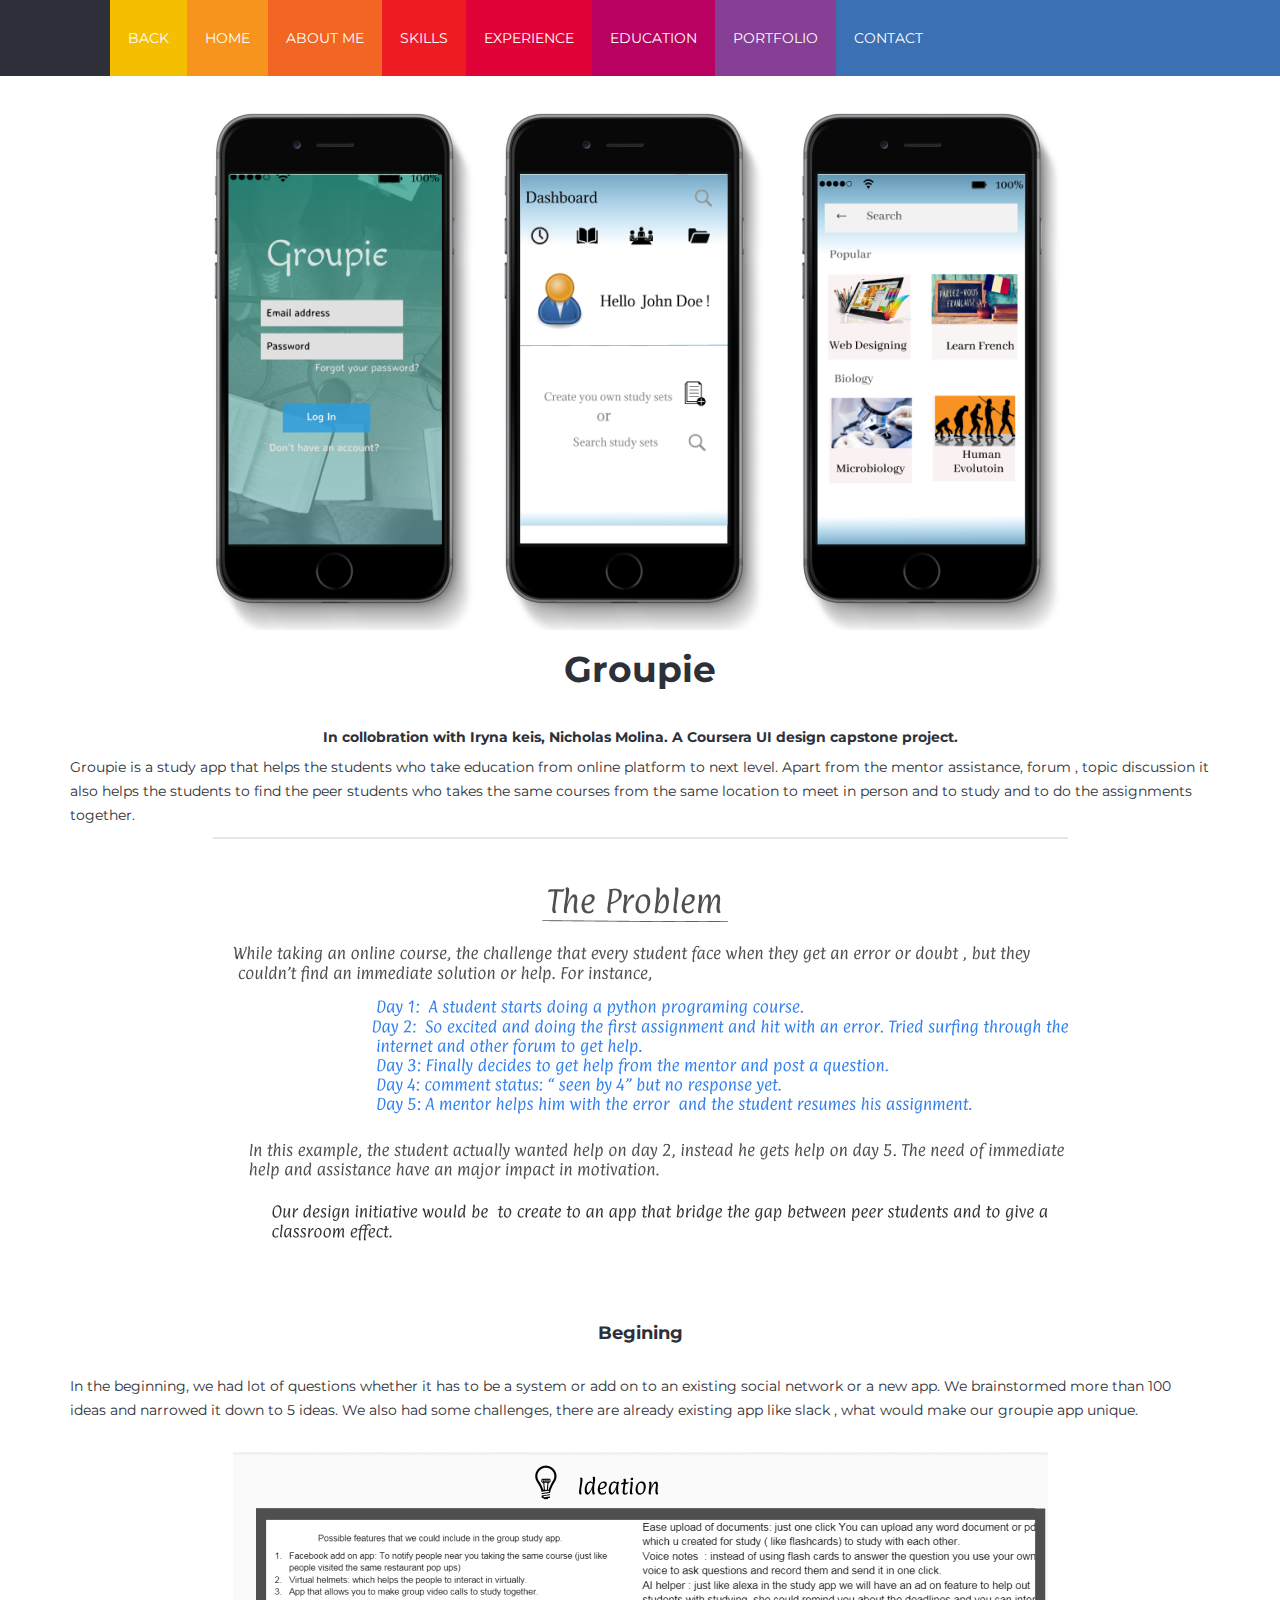
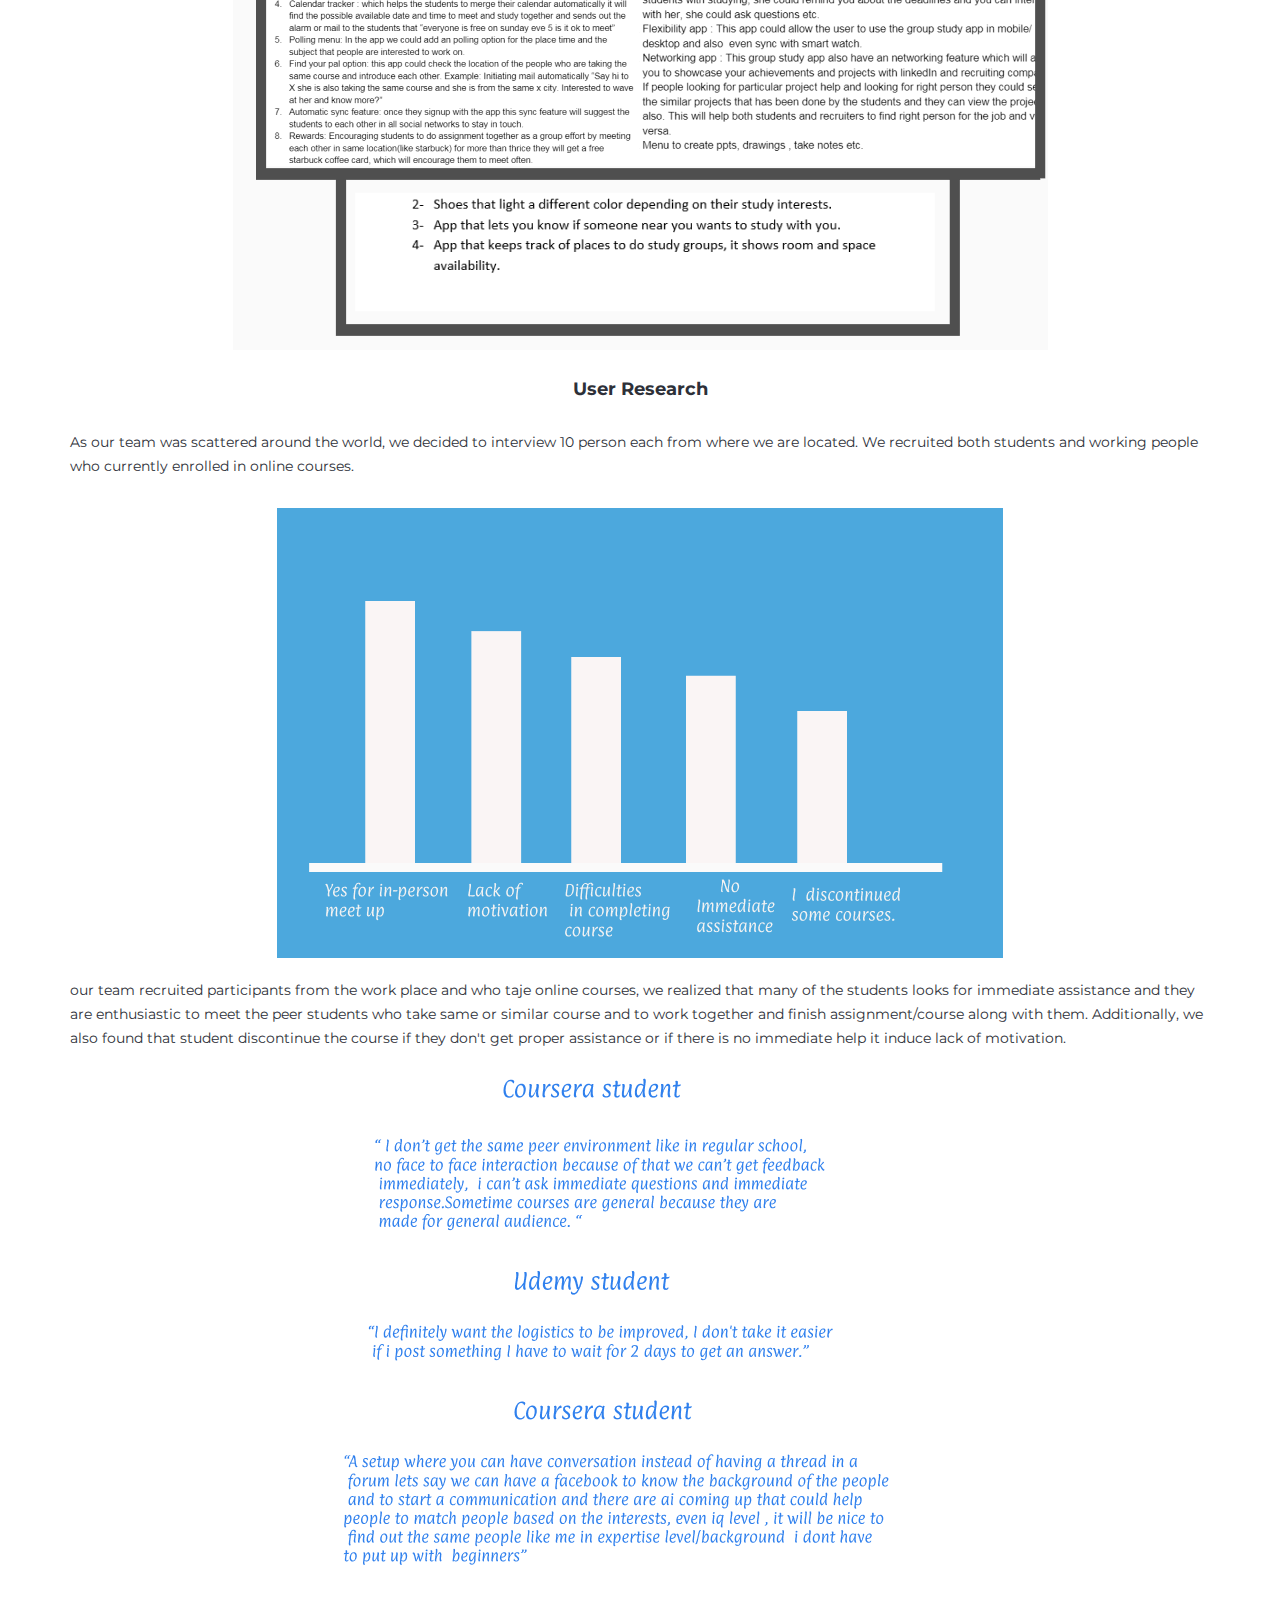
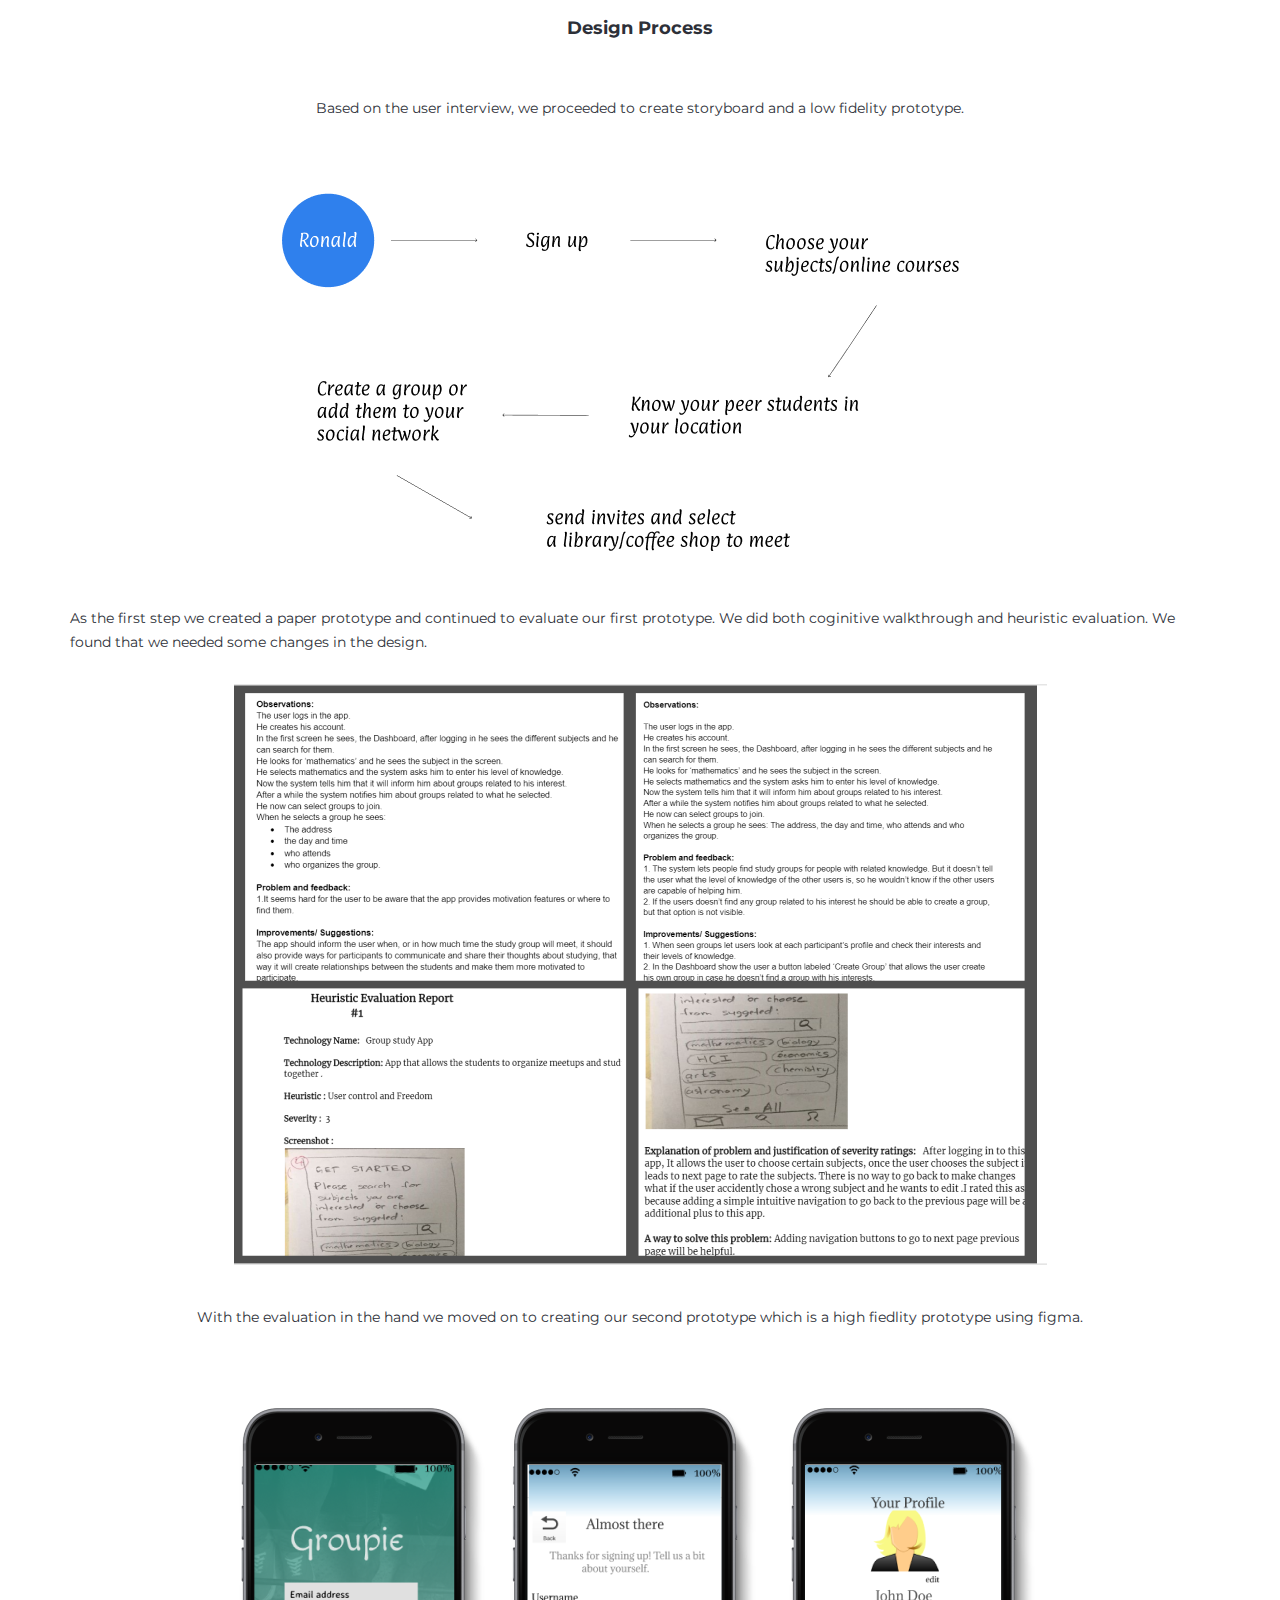
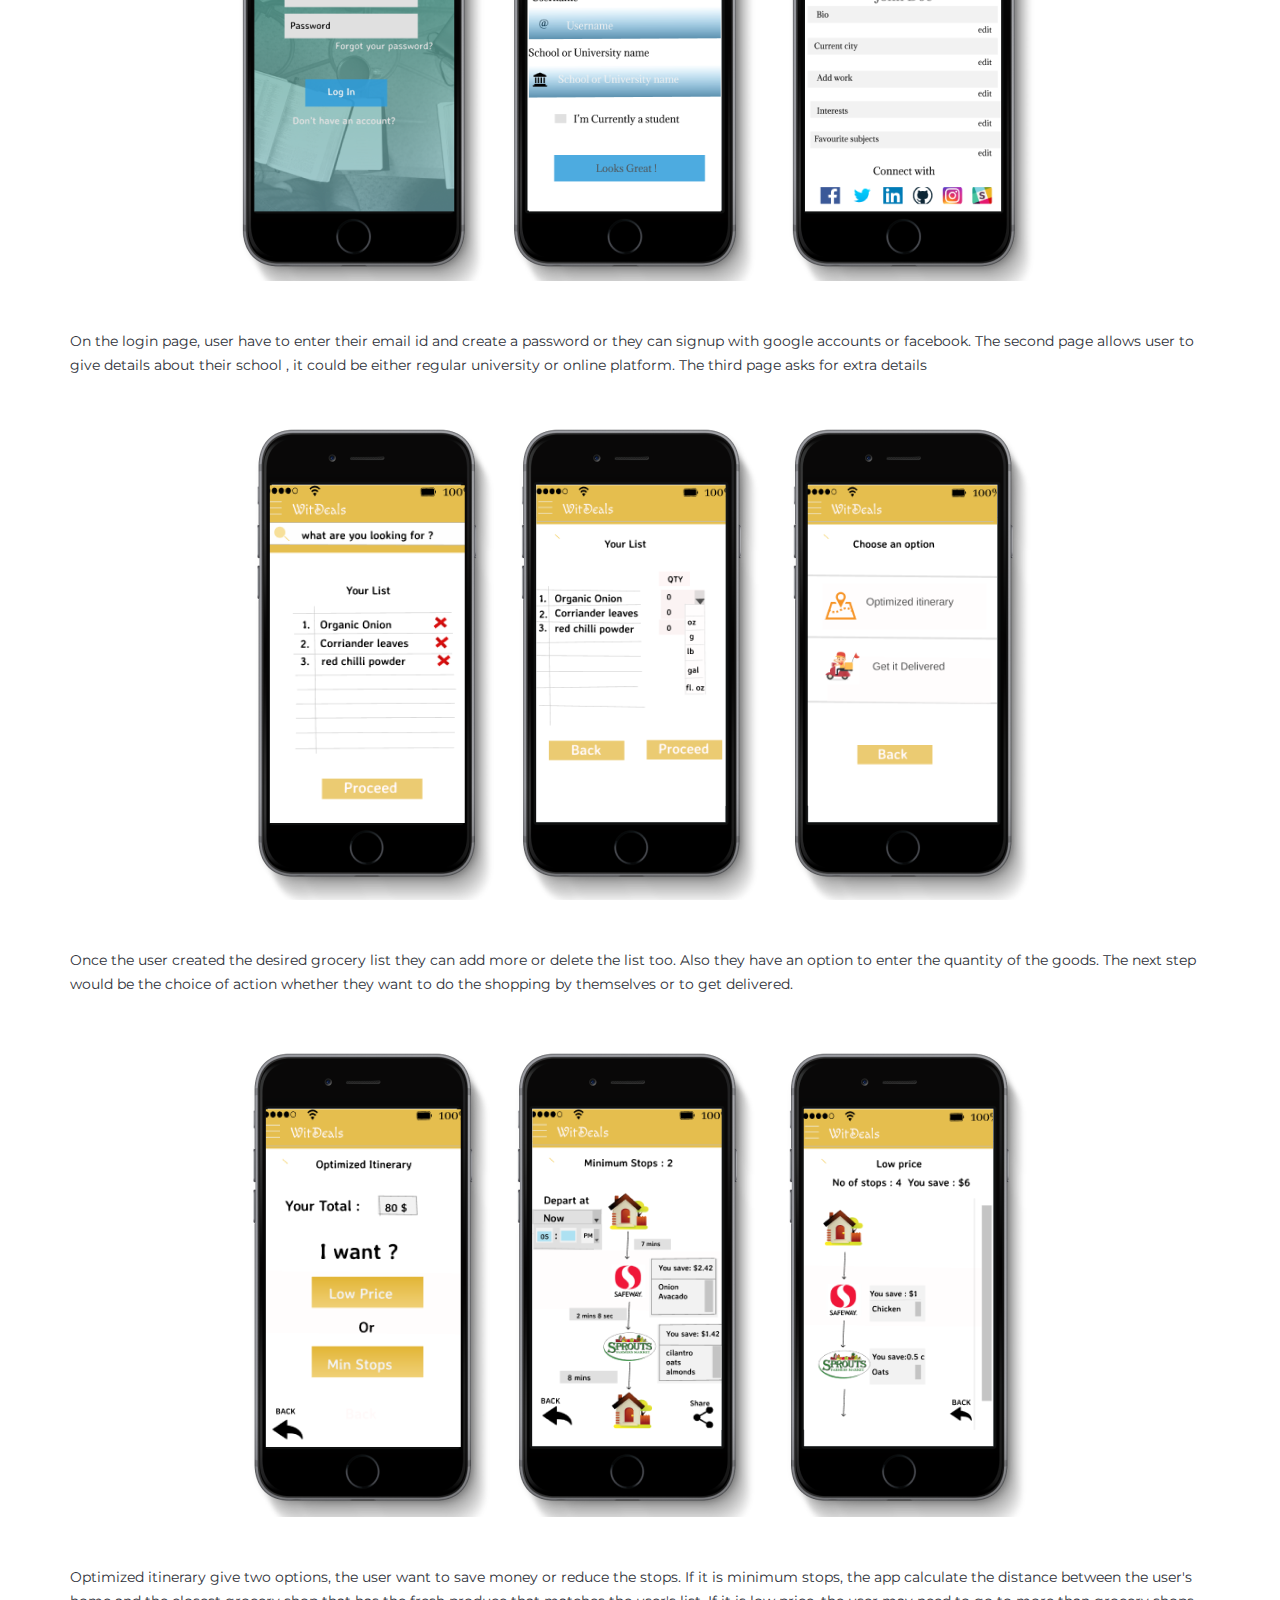
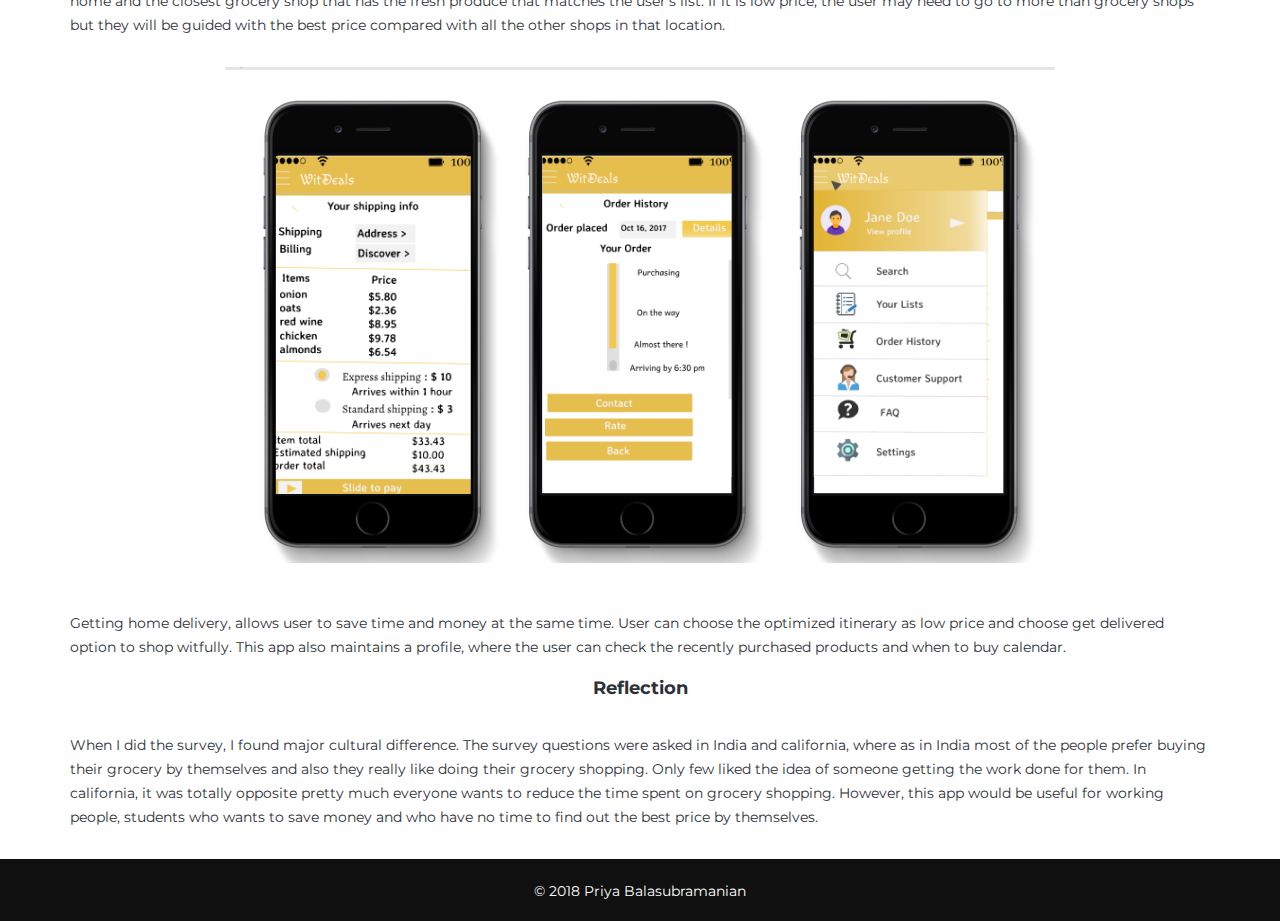
==== groupstudy.html @ 72e19ae2 "uploading files" ====
<!DOCTYPE html>
<html lang="en">
    <head>
        <meta charset="utf-8">
        <meta http-equiv="X-UA-Compatible" content="IE=edge">
        <meta name="viewport" content="width=device-width, initial-scale=1">
        <meta name="author" content="Theme Region">
       	<meta name="description" content="">

        <title>Group Study</title>

		<!-- CSS -->
        <link rel="stylesheet" href="css/bootstrap.min.css">
        <link rel="stylesheet" href="css/font-awesome.min.css">
        <link rel="stylesheet" href="css/magnific-popup.css">
        <link rel="stylesheet" href="css/main.css">
        <link rel="stylesheet" href="css/responsive.css">

        <!-- Fonts -->
       <link href="https://fonts.googleapis.com/css?family=Montserrat:400,700|Sacramento" rel="stylesheet">


        <!-- HTML5 shim and Respond.js for IE8 support of HTML5 elements and media queries -->
        <!-- WARNING: Respond.js doesn't work if you view the page via file:// -->
        <!--[if lt IE 9]>
          <script src="https://oss.maxcdn.com/html5shiv/3.7.2/html5shiv.min.js"></script>
          <script src="https://oss.maxcdn.com/respond/1.4.2/respond.min.js"></script>
        <![endif]-->

    </head>
    <body>
        <div class="main-wrapper home-two">
            <div class="container">
                <div id="navigation" class="menu-two">
                     <div class="navbar">
                        <div class="navbar-header">
                            <button type="button" class="navbar-toggle collapsed" data-toggle="collapse" data-target=".navbar-collapse">
                                <span class="sr-only">Toggle navigation</span>
                                <span class="icon-bar"></span>
                                <span class="icon-bar"></span>
                                <span class="icon-bar"></span>
                            </button>
                             <div class="navbar-brand logo">
                                <!--<a href="index.html"><img class="img-responsive" src="images/logo.png" alt="Image" ></a>-->
                            </div>
                        </div>
                        <div class="collapse navbar-collapse">
                            <nav id="mainmenu">
                                <ul class="nav navbar-nav">
                                    <li ><a href="index-two.html#portfolio">Back</a></li>
                                    <li ><a href="index-two.html#home-banner">Home</a></li>
                                    <li><a href="index-two.html#about">About Me</a></li>
                                     <li><a href="index-two.html#skill">Skills</a></li>
                                     <li><a href="index-two.html#exprience">Experience</a></li>
                                     <li><a href="index-two.html#education">Education</a></li>
                                     <li><a href="index-two.html#portfolio">Portfolio</a></li>
                                     <li><a href="index-two.html#contact">Contact</a></li>

                                </ul>
                            </nav>
                        </div>
                    </div><!-- navbar -->
                </div><!-- navigation -->
            </div><!-- container -->

            <!-- Header - set the background image for the header in the line below -->
     <header class="py-5 bg-image-full">
      <div style="display: flex; justify-content: center;">
       <img class="img-fluid d-block mx-auto" src="images/portfolio/g1.png" alt="" >
     </div>
     </header>

     <!-- Content section -->
     <section class="py-5">
       <div class="container">
      <div style="display: flex; justify-content: center;">
         <h1>Groupie</h1>
       </div>
        <br>
        <div style="display: flex; justify-content: center;">
        <h5>In collobration with Iryna keis, Nicholas Molina. A Coursera UI design capstone project.</h5></div>
         <p class="about-info">
         Groupie is a study app that helps the students who take education from online platform to next level. Apart from the mentor assistance, forum , topic discussion it also helps the students to find the peer students who takes the same courses from the same location to meet in person and to study and to do the assignments together.
       </p>
      <div style="display: flex; justify-content: center;">
         <img class="img-fluid d-block mx-auto" src="images/portfolio/gp.png" alt="" >
       </div>
       </div>
     </section>
     <section class="py-5">
       <div class="container">
      <div style="display: flex; justify-content: center;">
         <h4>Begining</h4>
       </div><br>
       <p class="about-info">In the beginning, we had lot of questions whether it has to be a system or add on to an existing social network or a new app. We brainstormed more than 100 ideas and narrowed it down to 5 ideas.
         We also had some challenges, there are already existing app like slack , what would make our groupie app unique.</p>

      <br> <div style="display: flex; justify-content: center;">
          <img class="img-fluid d-block mx-auto" src="images/portfolio/gi.png" alt="" >
        </div>
        <br>


       </div>
     </section>
     <section class="py-5">
       <div class="container">
      <div style="display: flex; justify-content: center;">
         <h4>User Research</h4>
       </div>
       <br>
       <p class="about-info"> As our team was scattered around the world, we decided to interview 10 person each from where we are located. We recruited both students and working people who currently
     enrolled in online courses.</p><br>
       <div style="display: flex; justify-content: center;">
          <img class="img-fluid d-block mx-auto" src="images/portfolio/gs.png" alt="" >
        </div>
<br>
         <p class="about-info">our team recruited participants from the work place and who taje online courses, we realized that many of the students looks for immediate assistance and they are enthusiastic to meet the peer students who take same or similar course and to work together and finish assignment/course along with them. Additionally, we also found that student discontinue the course if they don't get proper assistance or if there is no immediate help it induce lack of motivation. </p>
         <div style="display: flex; justify-content: center;">
            <img class="img-fluid d-block mx-auto" src="images/portfolio/gq.png" alt="" >
          </div>
       </div>
     </section>

     <section class="py-5">
       <div class="container">
      <div style="display: flex; justify-content: center;">
         <h4>Design Process</h4>
</div>
<div style="display: flex; justify-content: center;">
       <p class="about-info"><br><br>Based on the user interview, we proceeded to create storyboard and a  low fidelity prototype.</p>
</div>

         <div style="display: flex; justify-content: center;">

            <img class="img-fluid d-block mx-auto" src="images/portfolio/gsb.png" alt="" >
          </div>

    <div style="display: flex; justify-content: center;">
  <p class="about-info">As the first step we created a paper prototype and continued to evaluate our first prototype. We did both coginitive walkthrough
  and heuristic evaluation. We found that we needed some changes in the design.</p>
  </div>
  <br>
  <div style="display: flex; justify-content: center;">

     <img class="img-fluid d-block mx-auto" src="images/portfolio/gpp.png" alt="" >
   </div>

<br><br>
       <div style="display: flex; justify-content: center;">
     <p class="about-info">With the evaluation in the hand we moved on to creating our second prototype which is a high fiedlity prototype using figma.</p>
   </div><br><br>
  <div style="display: flex; justify-content: center;">

     <img class="img-fluid d-block mx-auto" src="images/portfolio/g2.png" alt="" >
   </div>
   <div style="display: flex; justify-content: center;">
 <p class="about-info"><br><br>On the login page, user have to enter their email id and create a password or they can signup with google accounts or facebook. The second page allows user to give details about their school , it could be either regular university or online platform.
   The third page asks for extra details 
 </p>
 </div>
 <br>
 <div style="display: flex; justify-content: center;">

    <img class="img-fluid d-block mx-auto" src="images/portfolio/w2.png" alt="" >
  </div>
  <div style="display: flex; justify-content: center;">
<p class="about-info"><br><br>Once the user created the desired grocery list they can add more or delete the list too.  Also they have an option to enter the quantity of the goods. The next step would be the choice of action
whether they want to do the shopping by themselves or to get delivered. </p>
</div>

<br>
<div style="display: flex; justify-content: center;">

   <img class="img-fluid d-block mx-auto" src="images/portfolio/w3.png" alt="" >
 </div>
 <div style="display: flex; justify-content: center;">
<p class="about-info"><br><br>Optimized itinerary give two options, the user want to save money or reduce the stops. If it is minimum stops, the app calculate the distance between the user's home
and the closest grocery shop that has the fresh produce that matches the user's list. If it is low price, the user may need to go to more than grocery shops but they will be guided with the best price compared with all the other shops in that location.  </p>
</div>

<br>
<div style="display: flex; justify-content: center;">

   <img class="img-fluid d-block mx-auto" src="images/portfolio/w4.png" alt="" >
 </div>
 <div style="display: flex; justify-content: center;">
<p class="about-info"><br><br>Getting home delivery, allows user to save time and money at the same time. User can choose the optimized itinerary as low price and choose get delivered
  option to shop witfully. This app also maintains a profile, where the user can check the recently purchased products and when to buy calendar.

</p>
</div>
<div style="display: flex; justify-content: center;">
  <h4> Reflection</h4>
  </div>
       <p class="about-info"><br>When I did the survey, I found major cultural difference. The survey questions were asked in India and california, where as in India
       most of the people prefer buying their grocery by themselves and also they really like doing their grocery shopping. Only few liked the idea of someone getting the work done for them. In california,
     it was totally opposite pretty much everyone wants to reduce the time spent on grocery shopping. However, this app would be useful for working people, students who wants to save money and who have
   no time to find out the best price by themselves.</p> <br>




       </div>
     </section>


     <div id="footer">
         <div class="container text-center">
             <div class="footer">
                 <p> &copy; 2018 <a href="#">Priya Balasubramanian</a></p>
             </div>
         </div><!-- contaner -->
     </div><!-- footer -->




        </div><!-- main wrapper -->

        <!-- JS -->
        <script src="js/jquery.min.js"></script>
        <script src="js/bootstrap.min.js"></script>
        <script src="js/waypoints.min.js"></script>
        <script src="js/counterup.min.js"></script>
        <script src="js/inview.min.js"></script>
        <script src="js/easypiechart.js"></script>
        <script src="js/magnific-popup.min.js"></script>
        <script src="js/main.js"></script>
    </body>
</html>
---- css/main.css ----
/*
    Template Name: Geek
    Template URL: http://demo.themeregion.com/Geek
    Author: Theme Region
    Author URI : http://www.themeregion.com/
    Version: 1.0
    Description: HTML5 Responsive Personal Portfolio & Resume HTML Template.
    Tag: HTML5, CSS3, jQuery, Responsive Template.
*/


/* Table of Contents
==================================================
# Global
# Home Banner
# About Section
# Skill Section
# Exprience Section
# Education Section
# Portfolio Section
# Contact Section
# Blog Section
# Profile Section
# Footer Section
# Blog Details
# Extra Css

==================================================

*/

/* ==========================================================================
    Global
 ========================================================================== */

html,
body {
    font-family: 'Montserrat', sans-serif;
    font-weight:normal;
    overflow-x:hidden;
    -webkit-font-smoothing: antialiased;
    color: #2d3038;
}

h1, h2, h3, h4, h5, h6 {
    font-family: 'Montserrat', sans-serif;
    font-weight: 700;
    color: #2d3038;
}

ul {
    margin:0;
    padding:0;
    list-style:none;
}

a{
    color: #2d3038;
}

a:hover {
    color: #00aeef;
}

a, a:hover, a:active,
a:focus, button:focus, .btn:focus,
.form-control:focus {
    outline: none !important;
    text-decoration: none !important;
    box-shadow: none !important;
}

.section-padding {
    padding-top: 80px;
    padding-bottom: 100px;
}

.section-title {
    margin-bottom: 60px;
}

.section-title h1 {
    font-size: 56px;
}

.home-two .section-title h1 {
    font-size: 50px;
    margin-top: 0;
}

.bg-color {
    background-color: #f9f9f9;
    position: relative;
}

.bg-color:before {
    position: absolute;
    content: "";
    top: 0;
    left: -100%;
    width: 100%;
    height: 100%;
    background-color: #f9f9f9;
    display: block;
}

.section-content {
    max-width: 750px;
}

.btn.btn-primary {
    padding-left: 30px;
    padding-right: 30px;
    font-size: 16px;
    padding-top: 10px;
    padding-bottom: 10px;
    background-color: #3c70b4;
    border: 1px solid #3c70b4;
    position: relative;
    overflow: hidden;
    z-index: 1;
}

.btn.btn-primary:before {
    position: absolute;
    content: "";
    top: 0;
    left: -100%;
    width: 100%;
    height: 100%;
    background-color: #fff;
    z-index: -1;
}

.btn.btn-primary:hover:before {
    left: 0;
}

.btn.btn-primary:hover {
    color: #3c70b4;
}



/* ==========================================================================
    Home Banner
 ========================================================================== */

/* Navigation */

#navigation.menu-one .navbar {
    width: 30%;
    left: inherit;
    right: 0;
}

#navigation .navbar-nav>li {
    background-color: #2d3038;
}

#navigation.menu-one .navbar-nav>li {
    float: none;
    height: 9.1%;
    position: relative;
    margin-left: 10px;
}

#navigation.menu-one .navbar-nav {
    float: none;
}

#navigation.menu-one .navbar-nav> li:hover,
#navigation.menu-one .navbar-nav> li.current {
    margin-left: 0;
    padding-left: 10px;
}

#navigation .navbar-nav>li a {
    color: #fff;
    font-size: 14px;
    text-transform: uppercase;
    display: block;
    height: 100%;
    width: 100%;
    padding: 0;
}

#navigation.menu-one .navbar-nav>li span {
    position: absolute;
    top: 50%;
    left: 90px;
    margin-top: -8px;
}

#navigation .navbar-nav>li i {
    position: absolute;
    left: -50px;
    font-size: 30px;
    margin-top: -6px;
}

.nav>li>a:focus,
.nav>li>a:hover {
    background-color: transparent;
}

#navigation.menu-one .navbar:before {
    left: 15px;
    right: -100%;
}

#navigation.menu-one .navbar:after {
   display: none;

}

.home-one .logo {
    height: 65px;
    float: none;
    margin-left: 10px;
    padding: 4px 30px;
}

.home-one .navbar-nav {
    margin-top: 65px;
}

#navigation .navbar-nav>li:nth-child(1) {
    background-color: #f4bf00;
}

#navigation .navbar-nav>li:nth-child(2) {
    background-color: #f7941d;
}

#navigation .navbar-nav>li:nth-child(3) {
    background-color: #f26522;
}

#navigation .navbar-nav>li:nth-child(4) {
    background-color: #ed1c24;
}

#navigation .navbar-nav>li:nth-child(5) {
    background-color: #e10337;
}

#navigation .navbar-nav>li:nth-child(6) {
    background-color: #b90162;
}

#navigation .navbar-nav>li:nth-child(7) {
    background-color: #873e95;
}

#navigation .navbar-nav>li:nth-child(8) {
    background-color: #3c70b4;
}

#navigation .navbar-nav>li:nth-child(9) {
    background-color: #05ac80;
}

#navigation .navbar-nav>li:last-child {
    background-color: #87c05e;
}

#navigation .navbar-nav>li .social {
    position: absolute;
    top: 50%;
    margin-top: -19px;
    left: 35px;
}

#navigation .navbar-nav>li ul li {
    padding: 0;
}

#navigation .navbar-nav>li ul li i {
    font-size: 16px;
    margin-right: 0;
    position: inherit;
}

#navigation .navbar-nav>li ul li a {
    padding: 10px;
}

#navigation .navbar-nav>li ul li a:hover i {
    font-size: 16px;
    color: #000;
}

/* home-two */

#navigation .navbar {
    border: 0;
}

#navigation.menu-two .navbar-nav>li a {
    padding: 28px 18px;
    height: inherit;
    position: inherit !important;
}

#navigation.menu-two .navbar-nav>li.current a,
#navigation.menu-two .navbar-nav>li a:hover {
    padding-bottom: 40px;
}

#navigation.menu-two .navbar-nav>li:last-child a:hover,
#navigation.menu-two .navbar-nav>li:last-child.current a {

}

#navigation.menu-two .navbar-nav>li:last-child {
    background-color: #3c70b4;
}

#navigation .navbar:before,
#navigation .navbar:after {
    position: absolute;
    content: "";
    top: 0;
    width: 100%;
    height: 76px;
    background-color: #2d3038;
    z-index: -1;
}

#navigation .navbar:before {
    right:0;
    background-color: #2d3038;
    left: -100%;
}

#navigation .navbar:after {
    left: 50%;
    background-color: #3c70b4;
    right: 0;
    z-index: -1;
}

.logo {
    background-color: #2d3038;
    height: 76px;
    padding: 9px 25px 10px 15px;
}

.menu-two .navbar-fixed-top {
    max-width: 1170px;
    margin: 0 auto;
}


/*Dropdown CSS*/

ul.sub-menu {
  position: absolute;
  top: 100%;
  left: 0;
  list-style: none;
  padding:7px 0;
  margin: 0;
  min-width: 160px;
  display: none;
  z-index: 999;
  background-color: #f4bf00;
}

.nav.navbar-nav > li:hover > ul.sub-menu {
  display: block;
  -webkit-animation: fadeInUp 500ms;
  -moz-animation: fadeInUp 500ms;
  -ms-animation: fadeInUp 500ms;
  -o-animation: fadeInUp 500ms;
  animation: fadeInUp 500ms;
}

#navigation.menu-two .navbar-nav .sub-menu li a {
    padding: 5px 18px;
    color: #fff;
    font-size: 13px;
}

@-webkit-keyframes fadeInUp {
  0% {
    opacity: 0;
    -webkit-transform: translateY(30px);
    transform: translateY(30px);
  }

  100% {
    opacity: 1;
    -webkit-transform: translateY(0);
    transform: translateY(0);
  }
}

@-webkit-keyframes fadeInUp {
  0% {
    opacity: 0;
    -webkit-transform: translateY(30px);
    transform: translateY(30px);
  }

  100% {
    opacity: 1;
    -webkit-transform: translateY(0);
    transform: translateY(0);
  }
}

@keyframes fadeInUp {
  0% {
    opacity: 0;
    -webkit-transform: translateY(30px);
    transform: translateY(30px);
  }

  100% {
    opacity: 1;
    -webkit-transform: translateY(0);
    transform: translateY(0);
  }
}

.fadeInUp {
  -webkit-animation-name: fadeInUp;
  animation-name: fadeInUp;
}

/*End Drpdown Menu CSS*/

/* Navbar Toggle */

.navbar-toggle {
    border-color: #fff;
    background-color: transparent;
    padding: 12px 10px;
}

.navbar-toggle .icon-bar {
    background-color: #fff;
}

.home-banner-one {
    background-color: #e7e7e7;
}

.home-banner-one .banner-content {
    background-image: url(../images/bg/banner.jpg);
    background-color: #e7e7e7;
    position: relative;
    background-position: center;
    background-size: cover;
}

.home-two #home-banner {
    background-image: url(../images/bg/2.png);
    background-repeat: no-repeat;
    background-position: right;
    background-size: contain;
}

.banner-info h1 {
    font-size: 48px;
    font-family: 'rookies-showtimesregular';
}

.banner-info h2 {
    font-size: 128px;
    margin-top: 0;
    line-height: 92px;
    margin-left: -8px;
}

.banner-info h3 {
    font-size: 16px;
    text-transform: uppercase;
    letter-spacing: 26px;
}

/* Home Two  */

.home-two .banner-info h1 {
    font-size: 72px;
    margin-bottom: 0;
    font-family: 'Sacramento', cursive;
}

.banner-content, #home-banner {
    position: relative;
    width: 100%;
    height: 700px;
}

.banner-content .banner-info {
    position: absolute;
    top: 50%;
    width: 100%;
    height: 100%;
    margin-top: -100px
}

.home-two .home-social {
    position: absolute;
    top: 40px;
}

.menu-two .home-social li+li {
    margin-left: 15px;
}

.menu-two .home-social li a {
    color: #2d3038;
    font-size: 16px;
}

.menu-two .home-social li a:hover {
    color: #00aeef;
}


/* About Section */

.about-section .section-title {
    margin-bottom: 45px;
}

.about-section .section-title h4 {
    margin-top: 0;
    line-height: 0;
}

.about-info {
    font-size: 14px;
    line-height: 24px;
}

.about-info .signature h1 {
    font-weight: normal;
    margin-top: 20px;
    margin-bottom: 40px;
    font-family: 'Sacramento', cursive;
}

.about-section address {
    font-size: 16px;
    line-height: 30px;
    margin-bottom: 40px;
}

.about-section address span {
    font-weight: 700;
}

.achievement li {
    float: left;
}

.achievement li+li {
    margin-left: 30px;
}

.achievement-info .counter {
    font-size: 56px;
    font-weight: 700;
    color: #f7941d;
    line-height: 62px;
}

.achievement-info .counter1 {
    color: #873e95;
}

.achievement-info .counter2 {
    color: #3c70b4;
}

.achievement-info .counter3 {
    color: #87c05e;
}

.achievement-info h4 {
    font-size: 16px;
    font-weight: normal;
    margin-top: 0;
}

/* Skill Section */

.skill-section .rating-bar {
    width: 360px;
}

.progress-content {
    overflow: hidden;
}

.bar-left {
    float: left;
}

.bar-right {
    float: right;
}

.rating-bar label,
.rating-bar span {
    font-size: 16px;
    margin-bottom: 10px;
}

.skill-progress {
    position: relative;
    margin-bottom: 40px;
}

.progress {
    height: 8px;
    margin-bottom: 22px;
    background-color: #ebebeb;
    border-radius: 4px;
    box-shadow: none;
    width: 100%;
    position: relative;
}

.progress-bar {
   background-color: #f4bf00;
   box-shadow: none;
  -webkit-transition: width 2s ease-in-out;
  -moz-transition: width 2s ease-in-out;
  -ms-transition: width 2s ease-in-out;
  -o-transition: width 2s ease-in-out;
  transition:  width 2s ease-in-out;
  border-radius: 4px;
}

.progress-bar.bar1 {
    background-color: #b90162;
}

.progress-bar.bar2 {
    background-color: #3c70b4;
}

.progress-bar.bar3 {
    background-color: #f26522;
}

.progress-bar.bar4 {
    background-color: #ed1c24;
}

.progress-bar.bar5 {
    background-color: #87c05e;
}

.language-skill {
    margin-top: 50px;
}

.language-skill canvas {
    display: none;
}

.language-skill li {
    float: left;
}

.language-skill li+li{
    margin-left: 80px;
}

.language-skill .percent {
    display: inline-block;
    text-align: center;
    width: 116px;
    height: 116px;
    line-height: 116px;
    background-color: #f7941d;
    border-radius: 50%;
    color: #fff;
    font-size: 36px;
    font-weight: 700;
}

.language-skill .percent1 {
    background-color: #f26522;
}

.language-skill .percent2 {
    background-color: #3c70b4;
}

.language-skill .percent3 {
    background-color: #87c05e;
}

.language-skill .percent:after {
    content: '%';
}

.language-skill .chart h5 {
    text-align: center;
    font-size: 16px;
    font-weight: normal;
    text-transform: capitalize;
}

.text-info {
    font-size: 14px;
    line-height: 24px;
    color: #2d3038;
    margin-bottom: 50px;
}

.text-info h4 {}

/* Exprience Section */

.exprience-section .exprience {
    overflow: hidden;
}

.exprience-image {
    float: left;
    margin-right: 20px;
    width: 175px;
    height: 160px;
    overflow: hidden;
}

.exprience-section .exprience img {
    -webkit-transform: scale(1.1);
    -moz-transform: scale(1.1);
    -ms-transform: scale(1.1);
    -o-transform: scale(1.1);
    transform: scale(1.1);
}

.exprience-section .exprience:hover img  {
    -webkit-transform: scale(1);
    -moz-transform: scale(1);
    -ms-transform: scale(1);
    -o-transform: scale(1);
    transform: scale(1);
}

.exprience-info {
    font-size: 14px;
    line-height: 24px;
}

.exprience-info h3 {
    margin-bottom: 0;
    line-height: 28px;
    margin-top: 15px;
}

.exprience-info h5 {
    font-size: 16px;
    font-weight: normal;
    margin-top: 0;
    margin-bottom: 20px;
}


/* Education Section */

.education-info {
    font-size: 14px;
    line-height: 24px;
    padding-bottom: 5px;
    padding-top: 10px;
}

.education-info h3 {
    margin-top: 30px;
}

.education-info h5,
.education-info h6 {
    font-size: 16px;
    line-height: 12px;
}

.education-info h6 {
    margin-bottom: 20px;
}

/* Portfolio Section */


.portfolio-item {
    position: relative;
    margin-bottom: 30px;
    overflow: hidden;
}



.portfolio-overlay {
    position: absolute;
    top: -100%;
    left: 0;
    width: 100%;
    height: 100%;
    background-color: #9a928d96;
    color: #fff;
    -webkit-transition: all 500ms;
    -moz-transition: all 500ms;
    -ms-transition: all 500ms;
    -o-transition: all 500ms;
    transition: all 500ms;
}

.portfolio-item:hover .portfolio-overlay {
    top: 0;
}

.portfolio-info {
    position: absolute;
    bottom: 0;
    left: 0;
    font-size: 16px;
    font-weight: normal;
    padding-left: 30px;
    padding-bottom: 20px;
}

.portfolio-info h3 {
    color: #fff;
    margin-top: 5px;
    margin-bottom: 0;
}

.portfolio-info a {
    font-size: 30px;
    color: #fff;
}

.portfolio-info a:hover {
    color: #bb460d;
}

/*Magnific-popup overwrite CSS*/

.mfp-figure {
    background-color: #fff;
}

img.mfp-img {
    padding:12px;
}

.mfp-image-holder .mfp-close {
    top:-35px;
}

.mfp-zoom-out-cur .mfp-image-holder .mfp-close {
    cursor:pointer;
}

.mfp-counter {
    right: 50%;
    color: #fff;
    top: 50px;
    margin-right: -20px;
}


/* Contact Section */

.contact-section .icons {
    float: left;
    font-size: 36px;
    margin-right: 30px;
}

.home-two .contact-section .section-title h1 {
    margin-top: 20px;
}

.contact-section li {
    border-bottom: 1px solid #f1f1f1;
    padding: 30px 0;
}

.contact-section li:first-child {
    padding-top: 25px;
}

.contact-section h3 {
    margin-top: 5px;
}

.contact-section li,
.contact-section li a {
    font-size: 16px;
    color: #2d3038;
}

.contact-section li a:hover {
    color: #87c05e;
}

.contact-section li:hover .icons,
.contact-info:hover .icons {
    -webkit-transform:rotate(360deg) ;
    -moz-transform:rotate(360deg) ;
    -ms-transform:rotate(360deg) ;
    -o-transform:rotate(360deg) ;
    transform:rotate(360deg) ;
}

.contact-section .icons,
.contact-info .icons {
    -webkit-transition: all 800ms;
    -moz-transition: all 800ms;
    -ms-transition: all 800ms;
    -o-transition: all 800ms;
    transition: all 800ms;
}

.contact-section .icons {
    color: #f7941d;
}

.contact-section .icons1 {
    color: #ed1c24;
}

.contact-section .icons2{
    color: #b90162;
}

.contact-section .icons3 {
    color: #3c70b4;
}

.contact-section .social li {
    border: none;
    padding: 0;
}

.contact-section .social li+li {
    margin-left: 10px;
}

.contact-section .social a {
    color: #2d3038;
}

.contact-section .social i.fa-facebook:hover {
    color: #4060A5;
}

.contact-section .social i.fa-twitter:hover {
    color: #00ABE3;
}

.contact-section .social i.fa-google-plus:hover {
    color: #E64522;
}

.contact-section .social i.fa-dribbble:hover {
    color: #EA4C89;
}

.contact-section .social i.fa-behance:hover {
    color: #2E99D1;
}

.contact-section .social i.fa-github-alt:hover {
    color: #417DB9;
}

.contact {
    font-size: 16px;
    line-height: 24px;
    padding-left: 50px;
    margin-top: 45px;
}

.contact .contact-info {
    margin-bottom: 15px;
}

.contact .title {
    position: relative;
}

.contact .icons {
    position: absolute;
    left: -50px;
    top: 0;
    font-size: 36px;
}

.contact .icons i {
    color: #87c05e;
}

.contact .form-group {
    margin-top: 20px;
    margin-bottom: 0;
}

.contact .form-control {
    height: 45px;
    line-height: 45px;
    border: none;
    box-shadow: none;
    color: #2d3038;
    font-size: 14px;
    background-color: #f2f2f2;
    padding-left: 20px;
    padding-right: 25px;
    border: 1px solid #f2f2f2;
}

.contact .form-control:focus {
    border-color: #87c05e;
}

.contact textarea.form-control {
    resize: none;
    height: 125px;
}

.contact .btn.btn-primary {
    margin-top: 20px;
}

.contact .form-control::-webkit-input-placeholder {
   color: #2d3038;
}

.contact .form-control:-moz-placeholder {
   color: #2d3038;
}

.contact .form-control::-moz-placeholder {
   color: #2d3038;
}

.contact .form-control:-ms-input-placeholder {
   color: #2d3038;
}

/* Blog Section */

.blog-section .entry-post {
    margin-bottom: 30px;
    overflow: hidden;
}

.entry-thumbnail {
    position: relative;
    z-index: -1;
    overflow: hidden;
}

.thumbnail-oberlay {
    position: absolute;
    top: 0;
    left: 0;
    width: 100%;
    height: 100%;
    border-radius: 50%;
    background-color: rgba(45, 48, 56, 0.3);
    -webkit-transform: scale(0);
    -moz-transform: scale(0);
    -ms-transform: scale(0);
    -o-transform: scale(0);
    transform: scale(0);
}

.entry-post:hover .thumbnail-oberlay {
    -webkit-transform: scale(1);
    -moz-transform: scale(1);
    -ms-transform: scale(1);
    -o-transform: scale(1);
    transform: scale(1);
    border-radius: 0%;
}

.entry-post .time {
    margin-top: -45px;
    z-index: 1;
}

.entry-post .time a {
    width: 84px;
    height: 84px;
    color: #fff;
    font-size: 36px;
    background-color: #f4bf00;
    line-height: 60px;
    text-align: center;
    border-radius: 50%;
    display: block;
    font-weight: 700;
    text-transform: uppercase;
    -webkit-transition: all 900ms;
    -moz-transition: all 900ms;
    -ms-transition: all 900ms;
    -o-transition: all 900ms;
    transition: all 900ms;
}

.blog-section .entry-post:hover .time a {
    border-radius: 0%;
}

.post-content .time.time1 a {
    background-color: #f26522;
}

.post-content .time.time2 a {
    background-color: #ed1c24;
}

.post-content .time.time3 a {
    background-color: #b90162;
}

.post-content .time.time4 a {
    background-color: #873e95;
}

.post-content .time.time5 a {
    background-color: #87c05e;
}

.entry-post .time span {
    display: block;
    font-size: 16px;
    line-height: 0;
    margin-top: -2px;
}

.post-content {
    border: 1px solid #f0f0f0;
    padding-left: 35px;
    padding-right: 35px;
    padding-bottom: 30px;
}

.post-content h2 {
    line-height: 21px;
}

.post-content h2 a  {
    font-size: 18px;
    color: #2d3038;
    display: block;
}

.post-content h2 a:hover {
    color: #87c05e;
}


/* Profile Section */

.profile-section .section-padding {
    padding-top: 110px;
    padding-bottom: 120px;
}

.profile-section {
    font-size: 14px;
    line-height: 24px;
}

.profile-section .profile-info {
    margin-bottom: 70px;
    overflow: hidden;
}

.profile-logo {
    float: left;
    margin-right: 40px;
}

.profile-info h1 {
    font-size: 56px;
    margin: 0;
}

.profile-info h4 {
    margin-top: 5px;
}

.profile-info address {
    font-size: 14px;
    line-height: 24px;
}

.profile-info address a {
    color: #2d3038;
}

.profile-info address a:hover {
    color: #87c05e;
}

.profile-section h3 {
    margin-top: 25px;
    margin-bottom: 25px;
    display: inline-block;
}

.career-objective {
    padding-bottom: 10px;
}

.sub-content {
    padding-left: 70px;
}

.history-content .title {
    position: relative;
}

.profile-section .icons {
    display: inline;
    color: #f4bf00;
    margin-right: 33px;
    font-size: 30px;
}

.work-history .icons {
    color: #f7941d;
}

.educational-background h3,
.work-history h3 {
    margin-bottom: 20px;
}

.work-history hr {
    margin-bottom: 30px;
}

.work-history .history h5,
.work-history .history h6 {
    font-size: 14px;
}

.work-history .history h5 {
    font-weight: 700;
}

.work-history .history h6 {
    font-weight: normal;
    margin-bottom: 25px;
}

.educational-background {
    margin-bottom: 25px;
}

.educational-background .icons {
    color: #ed1c24;
    margin-right: 22px;
}

.educational-background h5 {
    font-size: 14px;
    font-weight: 700;
    margin-bottom: 5px;
}

.educational-background hr {
    margin: 25px 0;
}

.language-proficiency {
    padding-bottom: 35px;
}

.language-proficiency .icons {
    color: #b90162;
}

.language-proficiency h5 {
    font-size: 14px;
    font-weight: 700;
    margin-bottom: 5px;
    margin-top: 0;
}

.language-proficiency ul>li+li {
    margin-left: 20px;
    padding-left: 30px;
    border-left: 1px solid #f1f1f1;
}

.language-proficiency ul li ul li {
    float: left;
    color: #bbb;
}

.language-proficiency ul li ul li+li {
    margin-left: 5px;
    border-left: 0;
    padding-left: 0;
}

.expertise {
    padding-bottom: 10px;
}

.expertise .icons {
    color: #873e95;
}

.expertise .rating-bar label {
    font-size: 14px;
    font-weight: 700;
    margin-bottom: 5px;
}

.expertise .progress-bar {
    background-color: #873e95;
}

.expertise .skill-progress {
    margin-bottom: 35px;
}

.personal-info,
.portfolio {
    padding-bottom: 25px;
}

.personal-info .icons {
    color: #3c70b4;
}

.personal-info .address li,
.portfolio li {
    overflow: hidden;
    line-height: 30px;
}

.personal-info .address li h5,
.portfolio li h5 {
    float: left;
    margin-top: 5px;
    min-width: 180px;
}

.personal-info .address li span,
.portfolio li span {
    margin-right: 30px;
}

.portfolio .icons {
    color: #05ac80;
    margin-right: 28px;
}

.portfolio li a {
    color: #2d3038;
}

.portfolio li a:hover {
    color: #87c05e;
}

.declaration h1 {
    font-weight: normal;
    margin-top: 45px;
    font-family: 'Sacramento', cursive;
}

.declaration .icons {
    color: #87c05e;
}

.profile-section .btn.btn-primary {
    margin-top: 65px;
}

/* Footer Section */

#footer {
    color: #fff;
    background-color: #101010;
    padding-top: 22px;
    padding-bottom: 10px;
}

#footer a {
    color: #fff;
}

#footer a:hover {
    color: #6bff00;
}

/* Main Blog */
.widget {
    margin-bottom: 30px;
    overflow: hidden;
}
.widget img {
    max-width: 100%;
}
.widget.widget_search form {
    position: relative;
}
.widget_search button[type=submit] {
    position: absolute;
    right: 0;
    top: 0;
    height: 100%;
    width: 50px;
    border-radius: 0;
    background-color:#2d3038;
    color: #fff;
}

.form-control {
    height: 48px;
    box-shadow: none;
    -webkit-box-shadow:none;
}

.form-control:focus, input[type="search"]:focus{
    border: 1px solid #2d3038;
}
h3.widget_title {
    margin-top: 0;
    font-size: 20px;
    margin-bottom: 20px;
    padding-bottom: 10px;
    border-bottom:1px solid #f0f0f0;
}

.widget ul {

}

.widget ul li {
    padding:7px 0;
    margin:7px 0;
    position: relative;
}

.widget ul li a {
    padding-left: 10px;
}

.widget ul li:before {
    content: "\f178";
    font-family: FontAwesome;
}

.widget> ul> li:first-child {
    border-top: 0;
}

.widget ul ul {
    padding-top: 5px;
}

.widget ul ul li{
    padding-left: 15px;
}

/* Blog Details */


#blog-details .section-title {
    margin-bottom: 40px;
}

#blog-details .post-content {
    border: none;
    padding: 0;
    margin-left: 110px;
    font-size: 14px;
    line-height: 22px;
    margin-bottom: 35px;
}

#blog-details .entry-thumbnail {
    position: inherit;
}

#blog-details .entry-post .time {
    margin-top: -15px;
    float: left;
}

#blog-details .post-content h2 {
    font-size: 30px;
    line-height: 32px;
    margin-top: 0;
    margin-bottom: 20px;
}

.entry-summary {
    border: 1px solid #f0f0f0;
    padding-left: 60px;
    padding-right: 60px;
    padding-top: 55px;
    padding-bottom: 35px;
    line-height: 24px;
}

.entry-summary p {
    margin-bottom: 20px;
}

.blog-social {
    margin: 40px 0;
}

.post-action {
    border: 1px solid #f0f0f0;
    overflow: hidden;
    padding-left: 50px;
    padding-right: 50px;
    padding-top: 30px;
    padding-bottom: 25px;
    margin-bottom: 75px;
}

.post-action li {
    max-width: 225px;
}

.post-action .previous-post {
    float: left;
}

.post-action .next-post {
    float: right;
    text-align: right;
}

.post-action span {
    font-size: 14px;
    color: #cfcfcf;
    text-transform: uppercase;
}

.post-action h3 {
    line-height: 19px;
    margin-top: 5px;
}

.post-action h3 a {
    font-size: 16px;
    color: #2d3038;
}

.post-action h3 a:hover {
    color: #87c05e;
}

/* ==========================================================================
    Extra Css
 ========================================================================== */

a, #contact-section li a i:hover,
.thumbnail-oberlay, .icons,
.exprience-image img,
.btn.btn-primary:before,
.btn.btn-primary,
.contact-section .social i,
.navbar-nav>li, .navbar-nav>li ul li i,
.navbar-nav > li span {
    -webkit-transition: all 500ms;
    -moz-transition: all 500ms;
    -ms-transition: all 500ms;
    -o-transition: all 500ms;
    transition: all 500ms;
}


@font-face {
    font-family: 'rookies-showtimesregular';
    src: url('../fonts/rookies_showtimes-webfont.woff2') format('woff2'),
         url('../fonts/rookies_showtimes-webfont.woff') format('woff');
    font-weight: normal;
    font-style: normal;

}
---- css/responsive.css ----
/* lg */ 
@media (min-width: 1400px) {
	
}

/* md */
@media (min-width: 992px) and (max-width: 1199px) {

	.banner-info h2 {
	    font-size: 110px;
	    line-height: 80px;
	}	
	#navigation.menu-one .navbar {
		width: 27%;
	}
	.achievement li + li {
		margin-left: 20px;
	}
	.skill-section .rating-bar {
		width: 47%;
	}
	.progress-content,
	.expertise .sub-content {
		padding-right: 20px;
	}
	.language-skill li + li {
		margin-left: 45px;
	}
	#navigation.menu-two .navbar-nav > li a {
		padding: 22px 10px;
		font-size: 12px;
	}
	#navigation.menu-two .navbar-nav > li.current a, 
	#navigation.menu-two .navbar-nav > li a:hover {
		padding-bottom: 30px;
	}
	.home-two .banner-info h1 {
		font-size: 60px;
	}	
	#navigation .navbar:before, #navigation .navbar:after {
		height: 64px;
	}
	.logo {
	    height: 64px;
	    padding: 2px 15px;
	}	
}

@media (max-width: 991px) {
  .navbar-header {
      float: none;
  }
  .navbar-left,.navbar-right {
      float: none !important;
  }
  .navbar-toggle {
      display: block;
      margin-top: 17px;
  }
  .navbar-collapse.collapse {
      display: none!important;
  }
  .navbar-nav {
      float: none!important;
  }
  .navbar-nav>li {
      float: none;
  }
  .collapse.in{
      display:block !important;
  }
  .home-two .home-social {
		top: 100px;
	}
	.banner-content .banner-info {
		top: 100%;
		margin-top: -220px;
	}
	#navigation .navbar:before {
		width: 200%;
	}
}

/* sm */
@media (min-width: 768px) and (max-width: 991px) {
	.navbar-toggle  {
	 	margin-top: 15px;
	}
	#navigation.menu-one .navbar-nav > li:first-child a {
		margin-left: 20px;
	}
	#navigation.menu-one .navbar li img {
		width: 80%;
		height: inherit;
	}
	.banner-info h1 {
		font-size: 40px;
	}
	.section-title h1 {
		font-size: 50px;
	}
	.portfolio-info h3 {
		font-size: 22px;
	}
	.profile-info h1 {
		font-size: 46px;
	}
	.sub-content {
		padding-left: 0;
	}
	.banner-info h2 {
	    font-size: 85px;
	    line-height: 50px;
	}	
	.banner-info h3 {
		letter-spacing: 15px;
	}
	.achievement li {
		width: 48%;
	}
	.achievement li + li {
	    margin-left: 0;
	}	
	.achievement-info h4 {
		font-size: 14px;
	}
	.skill-section .rating-bar {
		width: 46%;
	}
	.progress-content {
		padding-right: 20px;
	}
	.language-skill .percent {
		width: 100px;
		height: 100px;
		line-height: 100px;
		font-size: 28px;
	}
	.language-skill li + li {
		margin-left: 22px;
	}
	.post-content {
		padding-left: 20px;
		padding-right: 20px;
		padding-bottom: 20px;
	}
	.language-proficiency ul > li + li {
		margin-left: 5px;
		padding-left: 17px;
	}
	.personal-info .address li h5, 
	.portfolio li h5 {
		min-width: 130px;
	}
	.exprience-image {
		height: 230px;
	}
	.section-padding {
		padding-top: 30px;
		padding-bottom: 50px;
	}
	.profile-section .section-padding {
		padding: 50px 0;
	}
	.banner-info {
		bottom: 60px;
	}
	.entry-summary {
		padding: 30px;
	}
	.post-action li {
		max-width: 50%;
	}
	.post-action {
		padding: 30px 20px 25px;
	}
	#navigation.menu-one .navbar-nav {
		padding-bottom: 0;
	}
	#navigation.menu-one .navbar-nav > li ul li a {
		padding-left: 5px;
		padding-right: 5px;
	}
	#navigation.menu-one .navbar-nav > li span {
		left: 60px;
	}
	#navigation.menu-one .navbar-nav > li i {
		font-size: 25px;
		left: -40px;
	}
	#navigation.menu-one .navbar-nav > li ul.social  i{
		font-size: 14px;
	}
	#navigation.menu-one .navbar-nav > li {
		height: 6.5%;
	}
	#navigation.menu-one .navbar-nav > li .social {
		left: 20px;
	}
	#navigation.menu-two .navbar-nav > li a {
		padding: 15px 20px;
	}	
	#navigation.menu-two .navbar-nav > li.current a, 
	#navigation.menu-two .navbar-nav > li a:hover {
		padding-bottom: 15px;
	}
	.home-two .banner-info h1 {
		font-size: 50px;
	}
	#navigation .navbar:before {
		width: 200%;
	}
	#navigation.menu-one .navbar {
		width: 100%;
	}
	#navigation.menu-one .navbar:before {
	    left: -100%;
	    right: 0;
	}
	.home-one .navbar-nav {
		margin-top: 10px;
	}
}


/* xs */
@media (max-width: 767px) {
	#navigation .navbar:before {
		width: 200%;
	}
	.navbar-toggle  {
	 	margin-top:8px;
	}
	#home-banner{
		background-color: #f9f9f9;
	}
	.banner-info {
		bottom: 30px;
	}
	.banner-info h1 {
		font-size: 30px;
	}
	.banner-info h2 {
		font-size: 50px;
		line-height: 25px;
	}
	.banner-info h3 {
		font-size: 14px;
		letter-spacing: 15px;
	}
	.section-padding {
	    overflow: hidden;
	    padding-bottom: 30px;
	    padding-top: 30px;
	}
	.about-section .section-title,
	.section-title {
		margin-bottom: 20px;
	}
	.section-title h1 {
		font-size: 36px;
	}
	.about-info .signature h1 {
		margin-bottom: 10px;
	}
	.about-section address {
		line-height: 24px;
	}
	.achievement li+li {
		margin-left: 0;
	}
	.achievement li {
		float: none;
		display: inline-block;
		margin-bottom: 20px;
		width: 49%;
	}
	.achievement-info h4 {
		font-size: 14px;
	}
	.achievement-info .counter {
		font-size: 40px;
		line-height: 42px;
	}
	.skill-section .rating-bar {
		width: 97%;
	}
	.bar-right {
		float: none;
	}
	.language-skill .percent {
		font-size: 24px;
		width: 80px;
		height: 80px;
		line-height: 80px;
	}
	.language-skill li+li {
		margin-left: 40px;
	}
	.language-skill {
		margin-top: 0;
	}
	.exprience-info h3 {
		font-size: 20px;
	}
	.exprience-image {
		min-height: 200px;
	}
	.exprience-info h5 {
		font-size: 14px;
		margin-bottom: 10px;
	}
	.education-info h3 {
		margin-top: 10px;
		font-size: 20px;
	}
	.portfolio-item {
		margin-bottom: 15px;
	}
	.portfolio-item img {
		width: 100%;
	}
	.education-section hr,
	.contact-section hr {
		margin: 0;
	}
	.text-info {
		margin-bottom: 20px;
	}
	.contact-section h3 {
		font-size: 20px;
	}
	.contact-section .icons {
		height: 65px;
	}
	.contact-section li {
		overflow: hidden;
		padding-top: 15px;
		padding-bottom: 15px;
	}
	.blog-section .entry-post {
		margin-bottom: 15px;
	}
	.blog-section .entry-post img {
		width: 100%;
	}
	.profile-info h1 {
		font-size: 40px;
	}
	#profile hr,
	.exprience-section hr {
		margin: 0;
	}
	#profile h3 {
		margin-bottom: 15px;
		font-size: 20px;
	}
	.profile-logo {
		margin-right: 20px;
	}
	.profile-section .section-padding {
		padding-bottom: 30px;
		padding-top: 40px;
	}
	.profile-section .profile-info {
		margin-bottom: 0;
	}
	.sub-content {
		padding-left: 45px;
	}
	.profile-section .icons {
		margin-right: 8px;
	}
	.educational-background .icons {
		margin-right: 0;
	}
	.work-history .history h6 {
		margin-bottom: 10px;
	}
	#profile .educational-background h3, 
	#profile .work-history h3 {
		margin-bottom: 5px;
	}
	.personal-info .address li h5, 
	.portfolio li h5 {
		min-width: 120px;
	}
	.personal-info .address li span, 
	.portfolio li span {
		margin-right: 10px;
	}
	.language-proficiency ul>li {
		width: 49%;
		margin-bottom: 20px;
	}
	.language-proficiency ul>li ul li {
		width: inherit;
		margin-bottom: 0;
	}
	.language-proficiency ul > li + li {
		margin-left: 0;
		border: 0;
		padding-left: 0;
	}
	.btn.btn-primary{
		font-size: 14px;
		padding: 7px 15px;
	}	
	.profile-section .btn.btn-primary {
		margin-top: 15px;
	}
	.declaration h1 {
		margin-top: 20px;
	}
	.expertise .skill-progress,
	.skill-progress,
	.progress {
		margin-bottom: 20px;
	}
	.home-one #navigation .navbar,
	.home-two #navigation .navbar {
		width: 100%;
	}
	.navbar-collapse {
		border-top: 0;
	}
	#blog-details .post-content h2 {
		font-size: 26px;
		margin-bottom: 10px;
	}
	.entry-summary {
		padding: 20px;
	}
	.entry-summary p {
		margin-bottom: 10px;
	}
	.post-action li {
		max-width: 50%;
	}
	.post-action {
		padding: 30px 20px 25px;
	}
	.blog-social {
	    margin: 20px 0;
	}
	#navigation.menu-one .navbar-nav > li i {
		display: none;
	}
	#navigation.menu-one .navbar-nav > li ul li a:hover i,
	#navigation.menu-one .navbar-nav > li ul li i {
		display: block;
		font-size: 14px;
	}
	#navigation.menu-one .navbar-nav > li {
		height: 15%;
	}
	#navigation.menu-one .navbar-nav> li {
		margin-left: 0;
		padding-left: 10px;
	}
	#navigation.menu-one .navbar-nav > li:last-child,
	#navigation.menu-one .navbar-nav > li:last-child:hover {
		margin-left: 0;
		padding-left: 0;
	}
	#navigation.menu-one .navbar-nav>li ul li a {
		margin-top: 18%;
	}
	#navigation.menu-one .navbar-nav > li span{
		left: 20px;
	}
	#navigation.menu-one .navbar-nav > li.current span,
	#navigation.menu-one .navbar-nav > li:hover span {
		left: 25px;
	}
	#navigation .navbar-nav {
		margin-top: 0;
	}
	#navigation .navbar-nav>li .social {
		left: 25px;
	}
	.menu-one .container {
		padding: 0;
	}
	.home-one .logo {
		padding-left: 15px;
	}
	#navigation.menu-two .navbar-nav > li a {
		padding: 10px 15px;
		font-size: 13px;
	}
	#navigation.menu-two .navbar-nav > li.current a, 
	#navigation.menu-two .navbar-nav > li a:hover,
	#navigation.menu-two .navbar-nav > li:last-child a:hover, 
	#navigation.menu-two .navbar-nav > li.current:last-child a {
		padding-bottom: 10px;
	}
	.home-two .banner-info {
		text-align: left;
		width: 100%;
		padding-left: 25px;
	}
	.logo {
	    background-color: #2d3038;
	    height: 57px;
	    padding: 8px 15px;
	    max-width: 60%;
	}
	.home-one .logo {
		max-width: 100%;
		margin-left: 0;
	}
	.logo img {
		max-width: 75%;
	}
	.home-two .home-social {
		top: 100%;
		margin-top: -40px;
		margin-left: 20px;
	}
	.home-two .banner-info h1 {
		font-size: 40px;
		margin-bottom: 5px;
	}
	#navigation .navbar:before, 
	#navigation .navbar:after {
		height: 57px;
	}
	.banner-content .banner-info {
		top: 100%;
		margin-top: -180px;
	}
	.home-banner-one .banner-content {
		padding: 15px;
	}
}

/* XS Portrait */
@media (max-width: 479px) {

	.banner-info h2 {
		font-size: 48px;
		line-height: 15px;
	}
	.banner-info h3 {
		letter-spacing: 8px;
	}
	.achievement {
		text-align: left;
	}
	.section-title h1, .home-two .section-title h1 {
		font-size: 30px;
	}
	.skill-section ul {
		text-align: center;
	}
	.language-skill li+li{
		margin-left: 0;
	}
	.language-skill li {
		float: none;
		display: inline-block;
		width: 49%;
	}
	.exprience-image {
		float: none;
		height: inherit;
		min-height: inherit;
		margin-top: 10px;
	}
	.exprience-info{
		margin-bottom: 20px
	}
	#profile h3 {
		font-size: 19px;
	}
	.sub-content {
		padding-left: 0;
	}
	.personal-info .address li h5, 
	.portfolio li h5 {
		min-width: inherit;
	}
	.personal-info .address li span, 
	.portfolio li span {
		margin-right: 5px;
		padding-left: 10px;
	}
	.personal-info .address li, 
	.portfolio li {
		font-size: 12px;
	}
	.profile-logo {
		float: none;
		margin-right: 0;
		margin-bottom: 20px;
	}
	#blog-details .post-content {
		margin-left: 0;
	}	
	#blog-details .entry-post .time {
		float: none;
		margin-bottom: 10px;
	}
	#blog-details .post-content h2 {
		font-size: 24px;
		line-height: 26px;
	}	
	.post-action li {
		max-width: 100%;
		float: none;
	}
	.post-action .next-post {
		text-align: left;
		margin-top: 15px;
	}
	.blog-social li {
		width: 24%;
	}
	#navigation .navbar-nav > li {
		height: 8%;
	}
	.menu-two .logo {
		padding-bottom: 5px;
	}
	.logo img {
		max-width: 90%;
	}
	.home-two .banner-info {
		padding-left: 15px;
	}
	.home-two .home-social {
		margin-left: 15px;
	}
	.home-one .logo {
		max-width: 80%;
		height: 57px;
	}
	#navigation.menu-one .navbar-nav > li {
		height: 12%;
	}
}
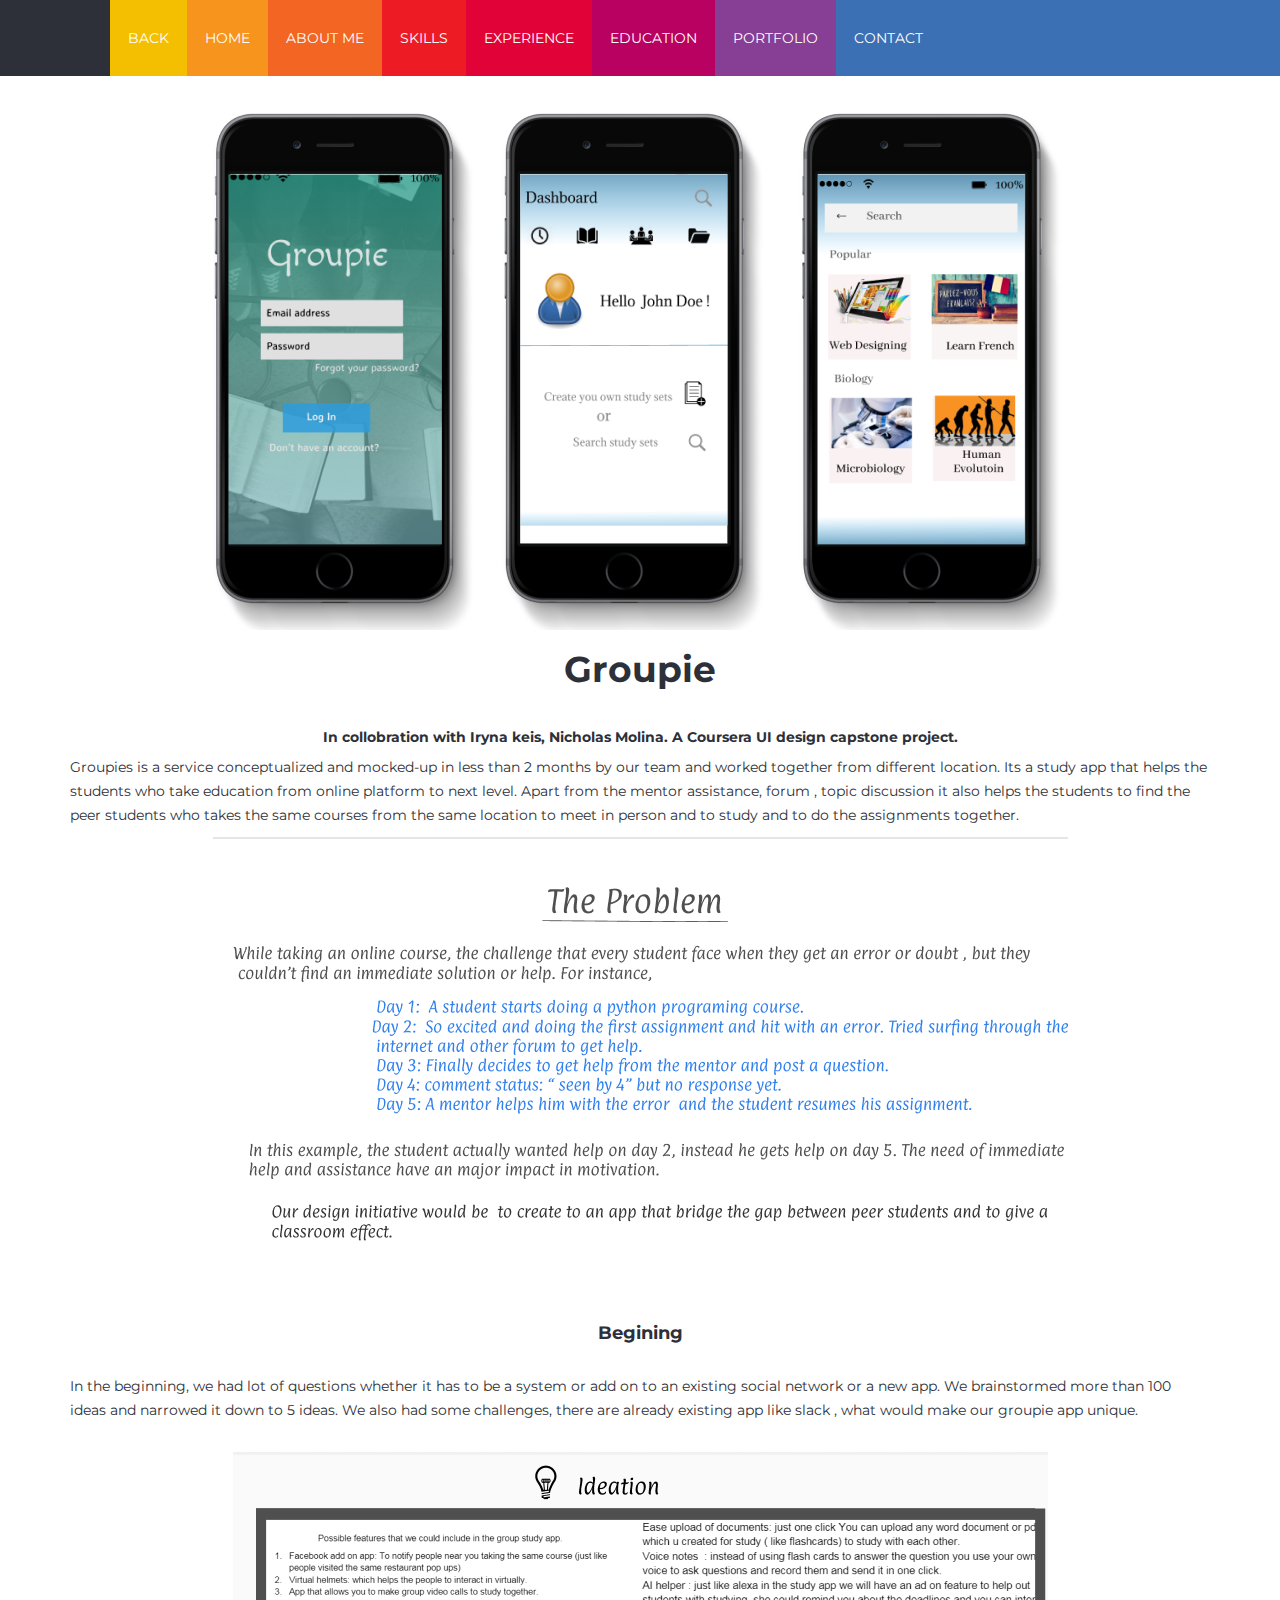
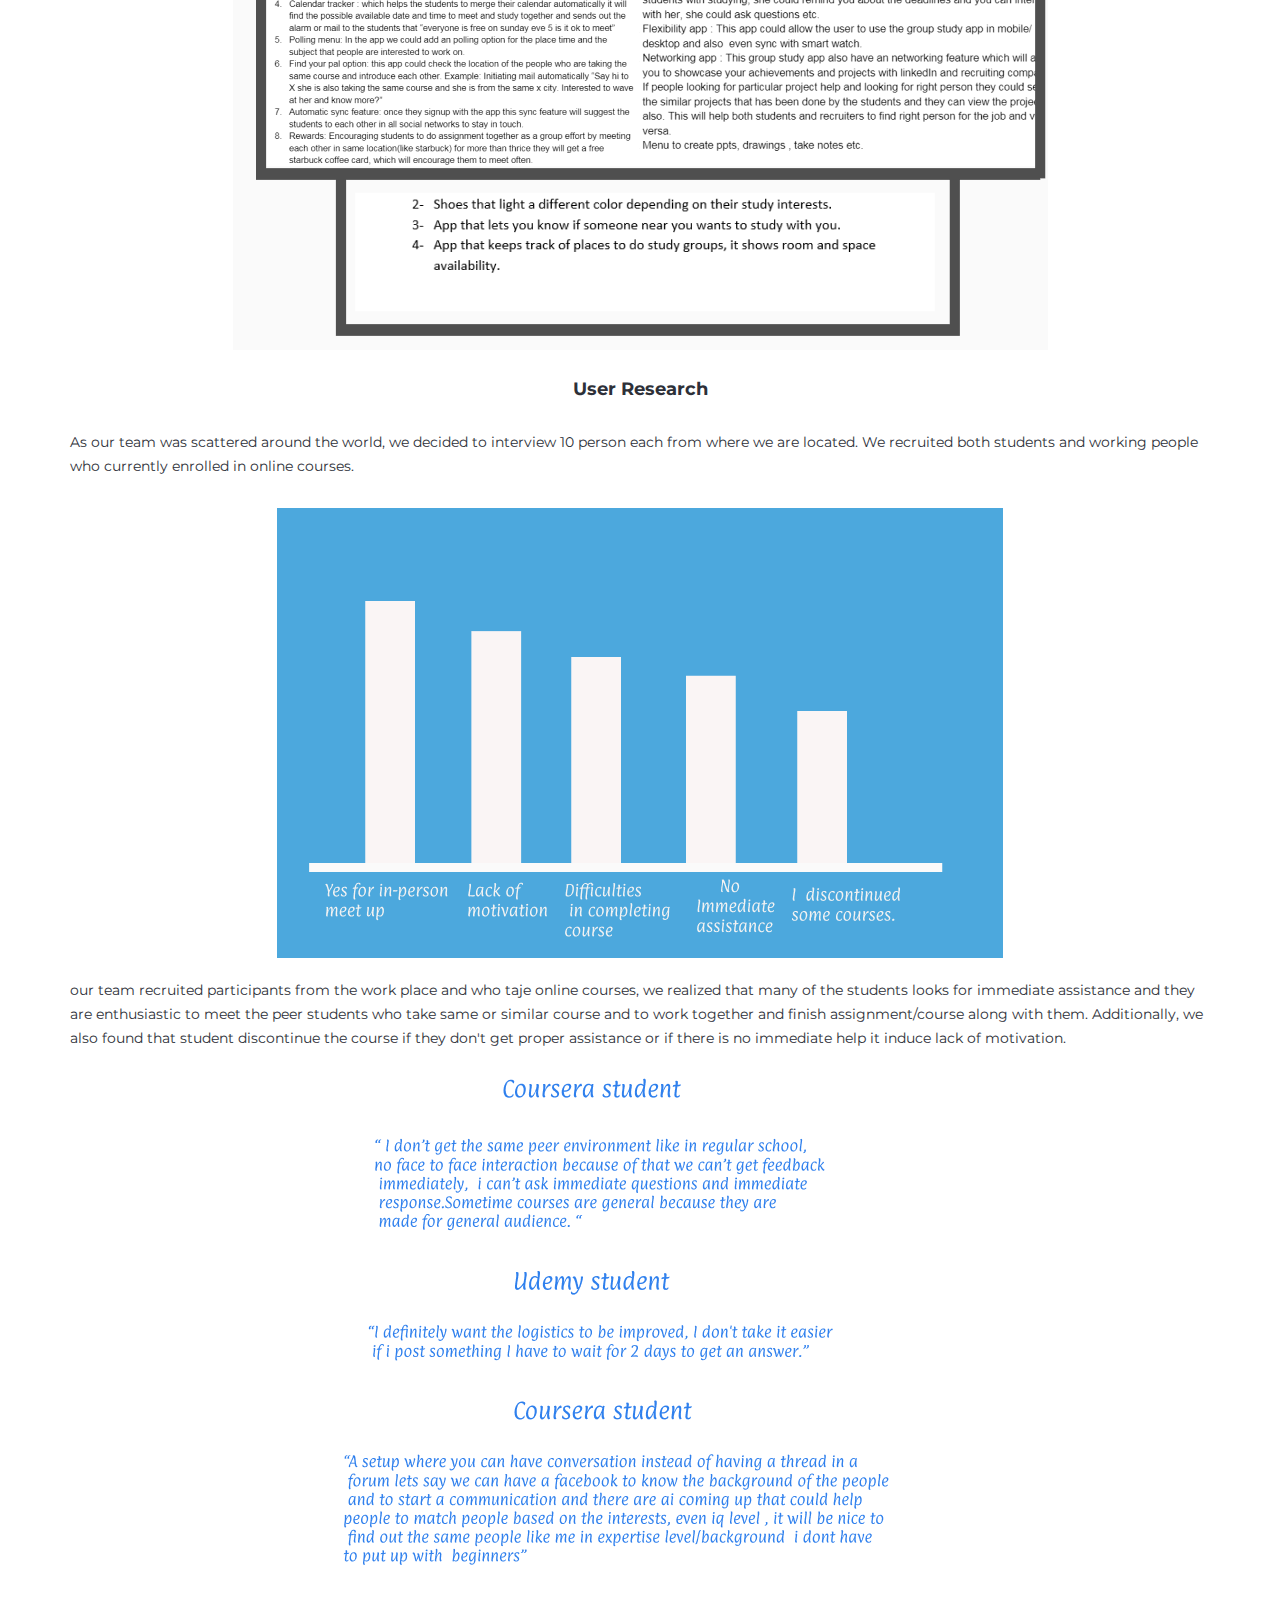
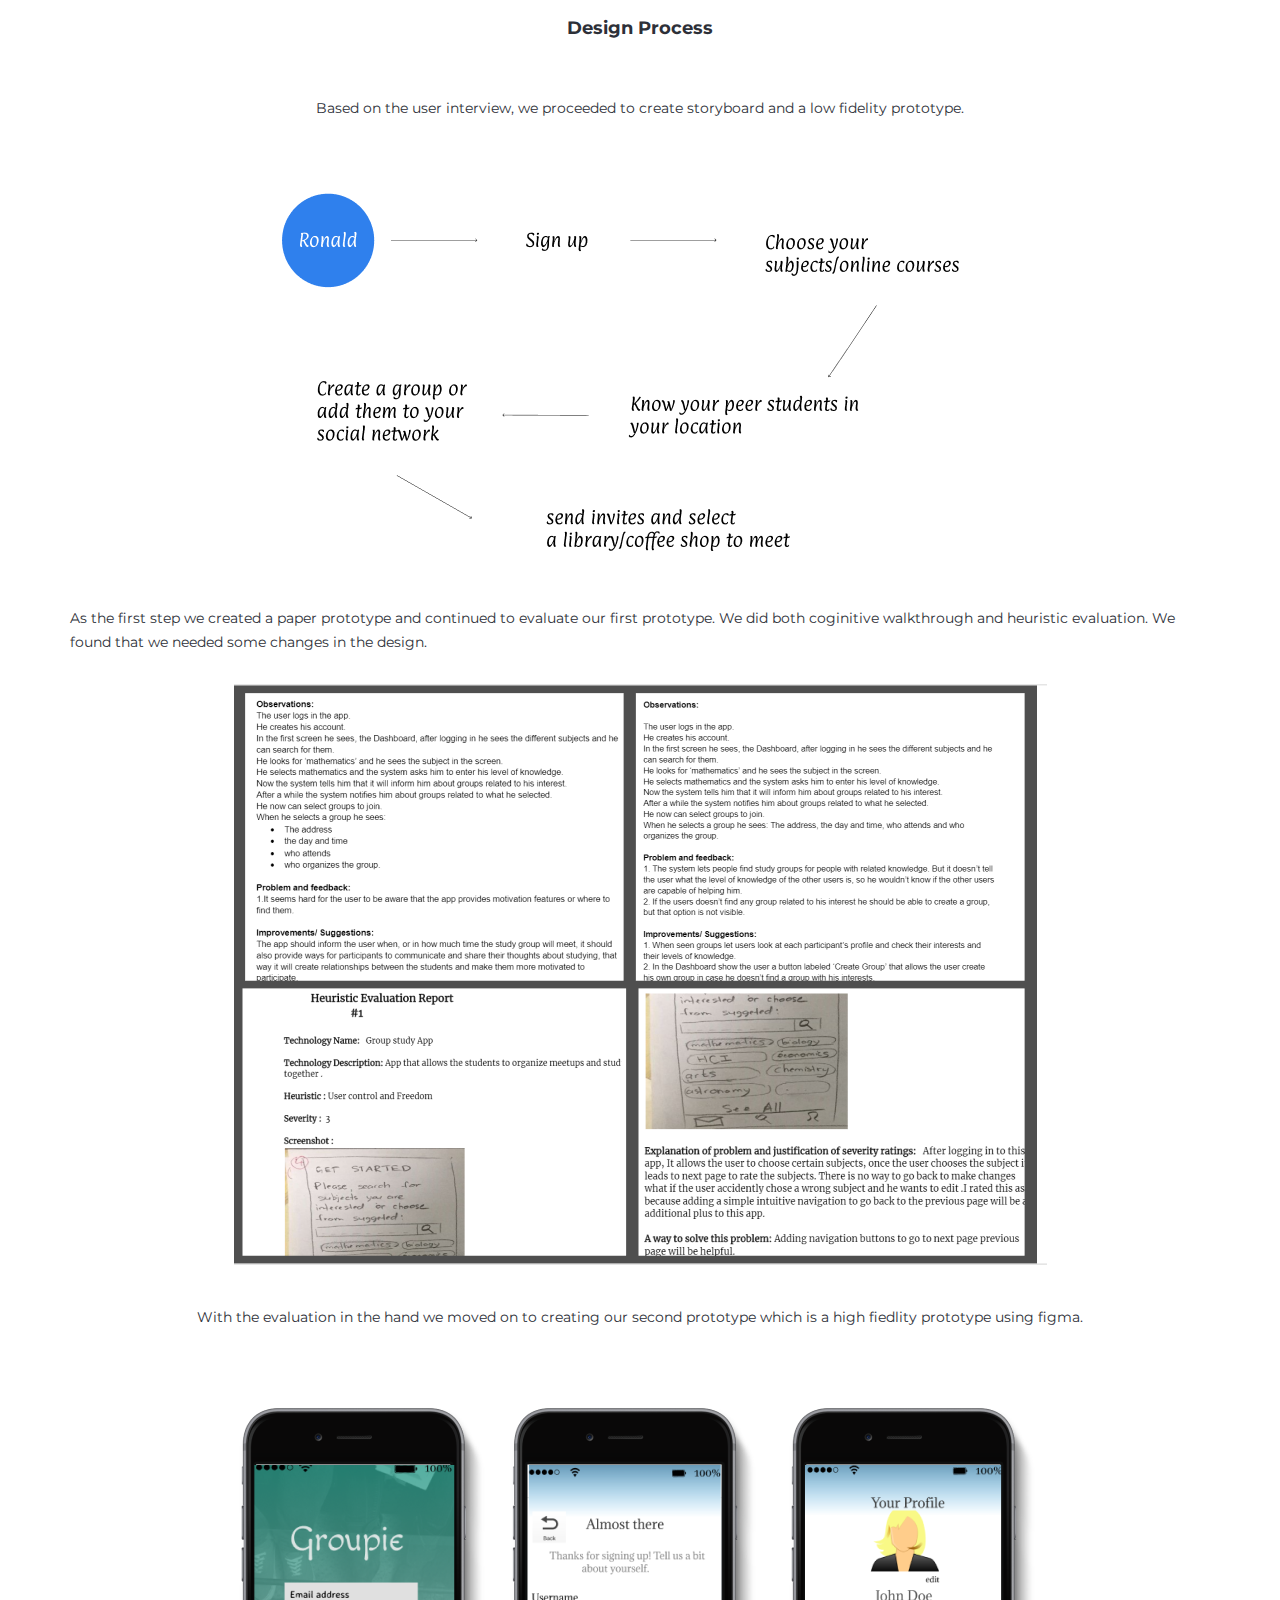
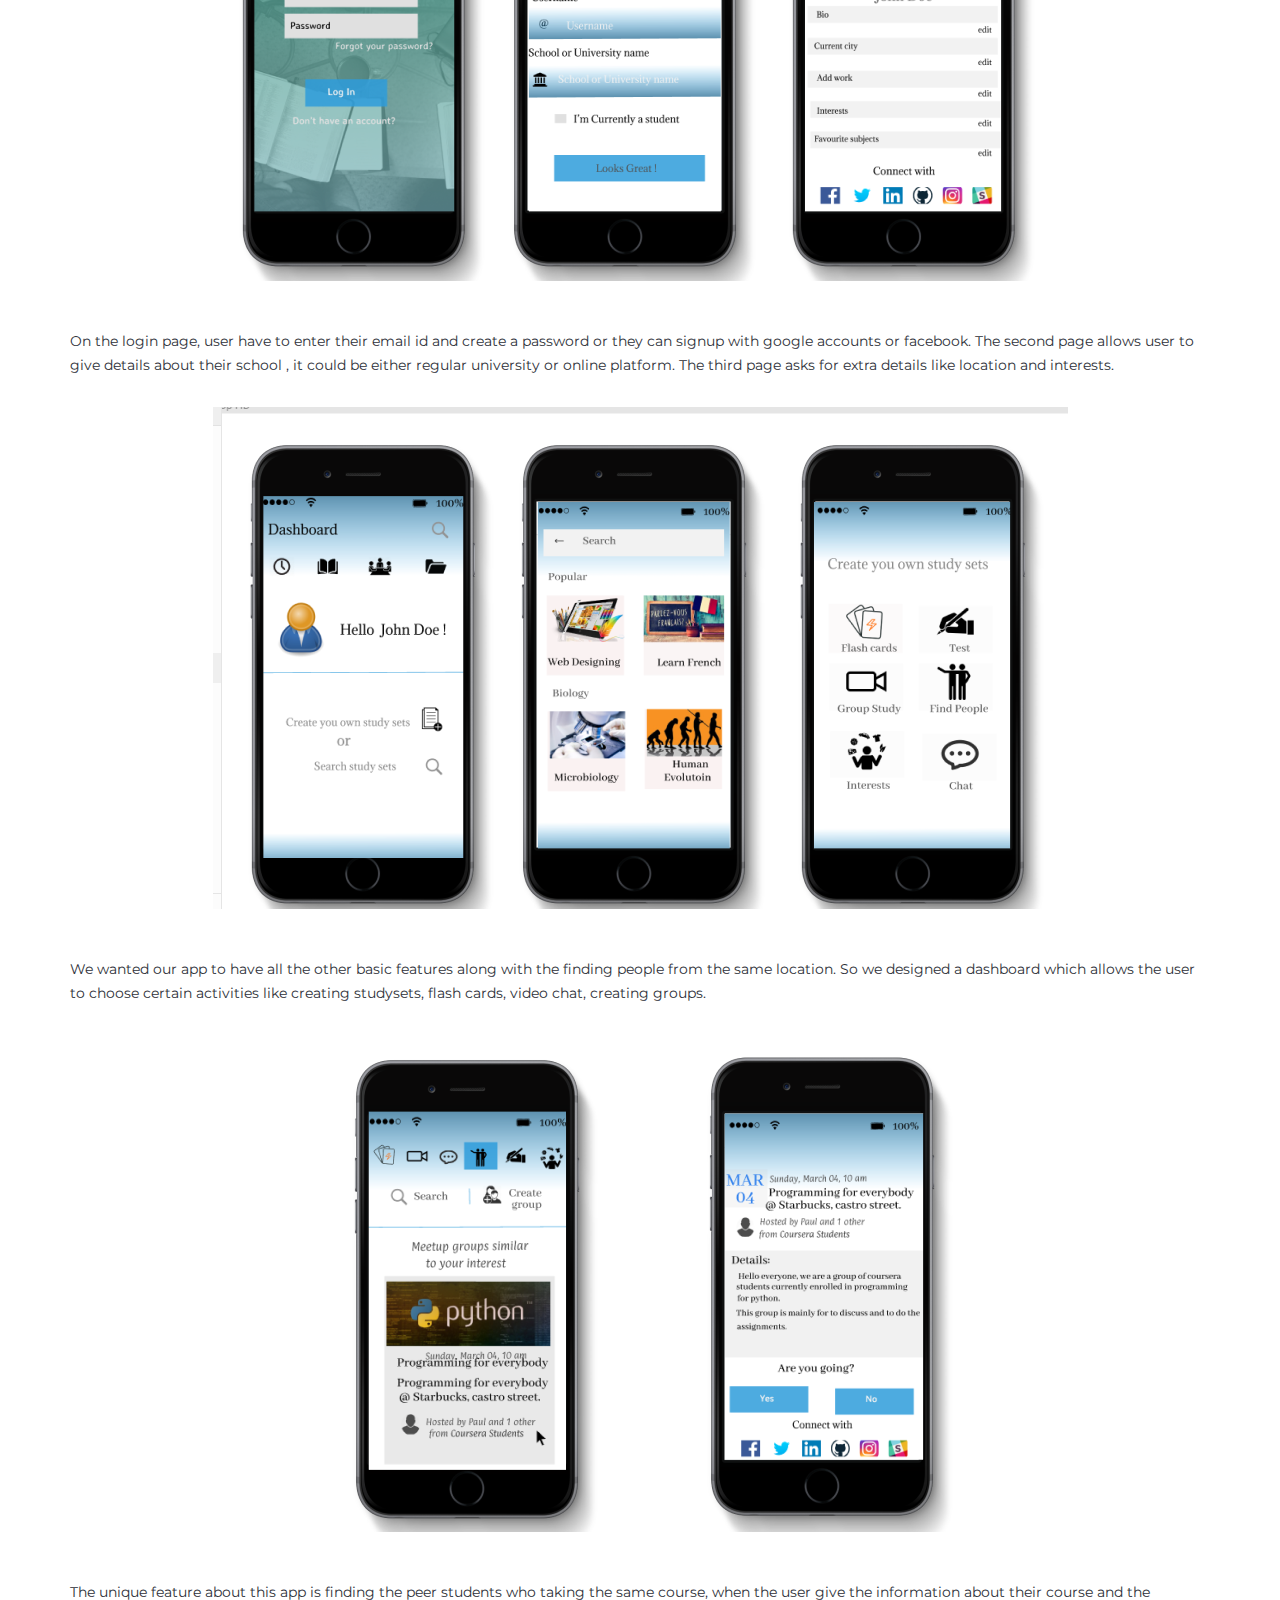
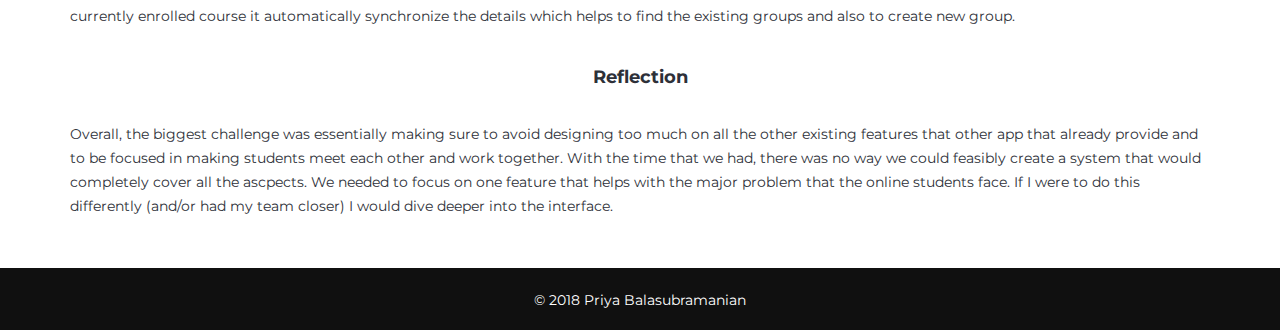
==== commit 7a03547c: "final" ====
--- a/groupstudy.html
+++ b/groupstudy.html
@@ -78,9 +78,10 @@
        </div>
         <br>
         <div style="display: flex; justify-content: center;">
-        <h5>In collobration with Iryna keis, Nicholas Molina. A Coursera UI design capstone project.</h5></div>
+        <h5>In collobration with Iryna keis, Nicholas Molina. A Coursera UI design capstone project. </h5></div>
          <p class="about-info">
-         Groupie is a study app that helps the students who take education from online platform to next level. Apart from the mentor assistance, forum , topic discussion it also helps the students to find the peer students who takes the same courses from the same location to meet in person and to study and to do the assignments together.
+         Groupies is a service conceptualized and mocked-up in less than 2 months by our team and worked together from different location. Its a study app that helps the students who take education from online platform to next level.
+         Apart from the mentor assistance, forum , topic discussion it also helps the students to find the peer students who takes the same courses from the same location to meet in person and to study and to do the assignments together.
        </p>
       <div style="display: flex; justify-content: center;">
          <img class="img-fluid d-block mx-auto" src="images/portfolio/gp.png" alt="" >
@@ -156,47 +157,37 @@
    </div>
    <div style="display: flex; justify-content: center;">
  <p class="about-info"><br><br>On the login page, user have to enter their email id and create a password or they can signup with google accounts or facebook. The second page allows user to give details about their school , it could be either regular university or online platform.
-   The third page asks for extra details 
+   The third page asks for extra details like location and interests.
  </p>
  </div>
  <br>
  <div style="display: flex; justify-content: center;">
 
-    <img class="img-fluid d-block mx-auto" src="images/portfolio/w2.png" alt="" >
+    <img class="img-fluid d-block mx-auto" src="images/portfolio/g3.png" alt="" >
   </div>
   <div style="display: flex; justify-content: center;">
-<p class="about-info"><br><br>Once the user created the desired grocery list they can add more or delete the list too.  Also they have an option to enter the quantity of the goods. The next step would be the choice of action
-whether they want to do the shopping by themselves or to get delivered. </p>
+<p class="about-info"><br><br>We wanted our app to have all the other basic features along with the finding people from the same location. So we designed
+a dashboard which allows the user to choose certain activities like creating studysets, flash cards, video chat, creating groups. </p>
 </div>
 
 <br>
 <div style="display: flex; justify-content: center;">
 
-   <img class="img-fluid d-block mx-auto" src="images/portfolio/w3.png" alt="" >
+   <img class="img-fluid d-block mx-auto" src="images/portfolio/g4.png" alt="" >
  </div>
  <div style="display: flex; justify-content: center;">
-<p class="about-info"><br><br>Optimized itinerary give two options, the user want to save money or reduce the stops. If it is minimum stops, the app calculate the distance between the user's home
-and the closest grocery shop that has the fresh produce that matches the user's list. If it is low price, the user may need to go to more than grocery shops but they will be guided with the best price compared with all the other shops in that location.  </p>
+<p class="about-info"><br><br>The unique feature about this app is finding the peer students who taking the same course, when the user give the information
+about their course and the currently enrolled course it automatically synchronize the details which helps to find the existing groups and also to create new group. </p>
 </div>
 
 <br>
-<div style="display: flex; justify-content: center;">
-
-   <img class="img-fluid d-block mx-auto" src="images/portfolio/w4.png" alt="" >
- </div>
- <div style="display: flex; justify-content: center;">
-<p class="about-info"><br><br>Getting home delivery, allows user to save time and money at the same time. User can choose the optimized itinerary as low price and choose get delivered
-  option to shop witfully. This app also maintains a profile, where the user can check the recently purchased products and when to buy calendar.
-
-</p>
-</div>
+
 <div style="display: flex; justify-content: center;">
   <h4> Reflection</h4>
   </div>
-       <p class="about-info"><br>When I did the survey, I found major cultural difference. The survey questions were asked in India and california, where as in India
-       most of the people prefer buying their grocery by themselves and also they really like doing their grocery shopping. Only few liked the idea of someone getting the work done for them. In california,
-     it was totally opposite pretty much everyone wants to reduce the time spent on grocery shopping. However, this app would be useful for working people, students who wants to save money and who have
-   no time to find out the best price by themselves.</p> <br>
+       <p class="about-info"><br>Overall, the biggest challenge was essentially making sure to avoid designing too much on all the other existing features
+         that other app that already provide and to be focused in making students meet each other and work together.  With the time that we had, there was no way we could feasibly create a system that would completely cover
+       all the ascpects. We needed to focus on one feature that helps with the major problem that the online students face. If I were to do this differently (and/or had my team closer) I would dive deeper into the interface.</p><br><br>
 
 
 
--- a/css/main.css
+++ b/css/main.css
@@ -733,6 +733,20 @@
     overflow: hidden;
 }
 
+.portfolio-section .zoom img{
+  -webkit-transform: scale(1);
+  -moz-transform: scale(1);
+  -ms-transform: scale(0);
+  -o-transform: scale(1.1);
+  transform: scale(1.1);
+}
+.portfolio-section .zoom:hover img{
+  -webkit-transform: scale(1);
+  -moz-transform: scale(1);
+  -ms-transform: scale(1);
+  -o-transform: scale(1);
+  transform: scale(1);
+}
 .exprience-section .exprience img {
     -webkit-transform: scale(1.1);
     -moz-transform: scale(1.1);
@@ -1425,6 +1439,8 @@
     border-radius: 0;
     background-color:#2d3038;
     color: #fff;
+    display: inline;
+
 }
 
 .form-control {
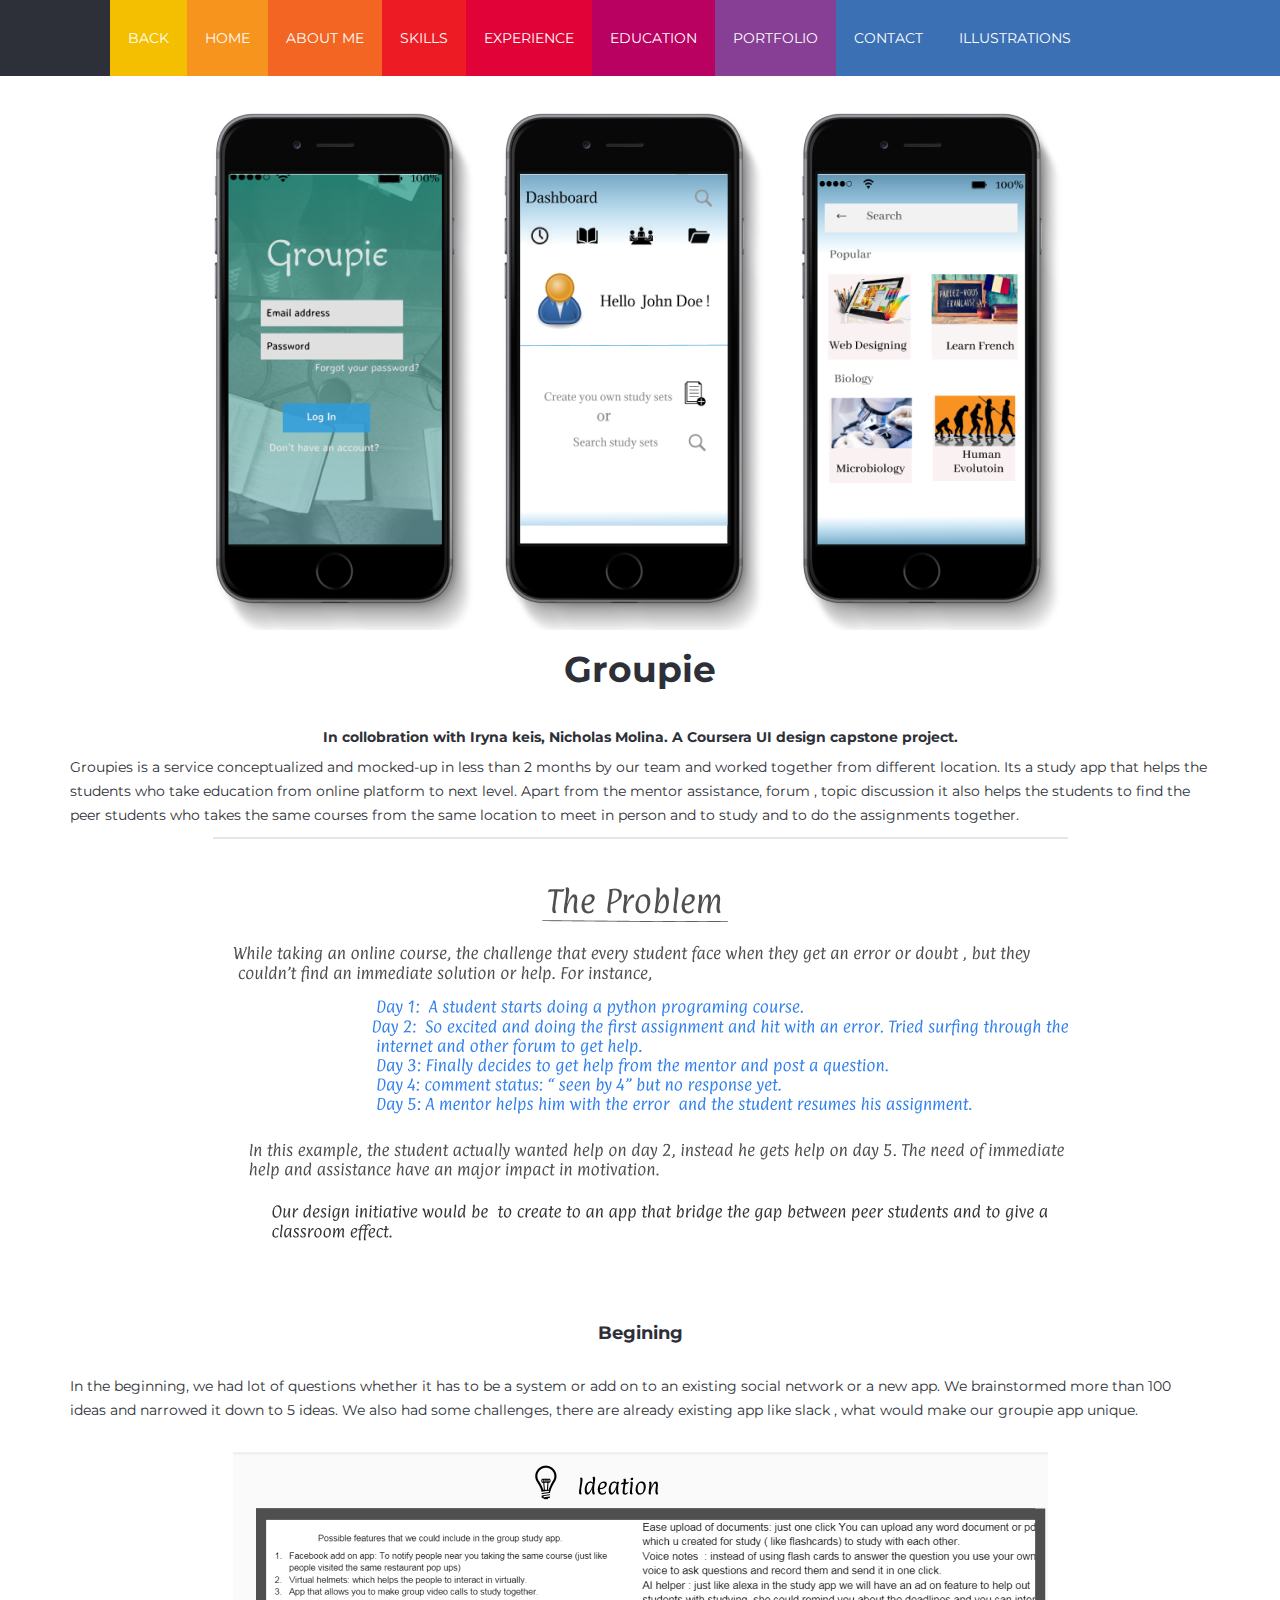
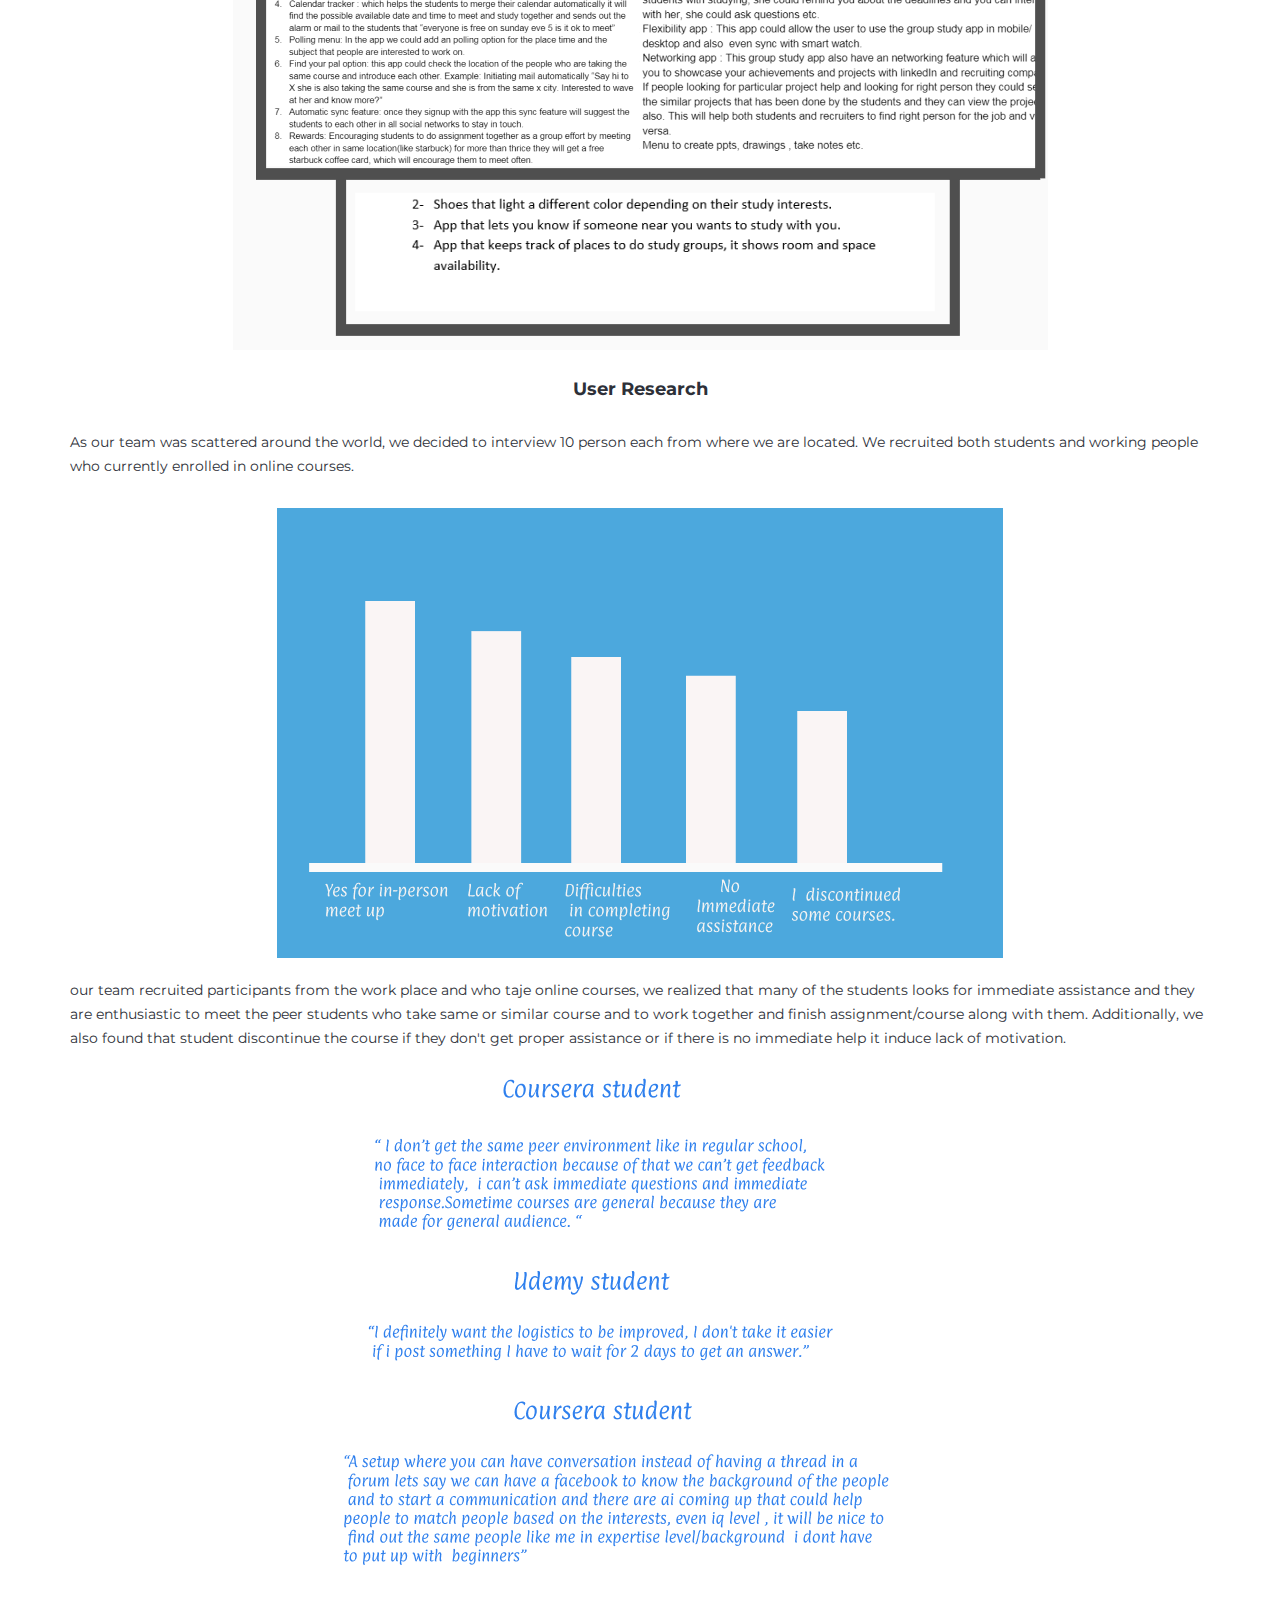
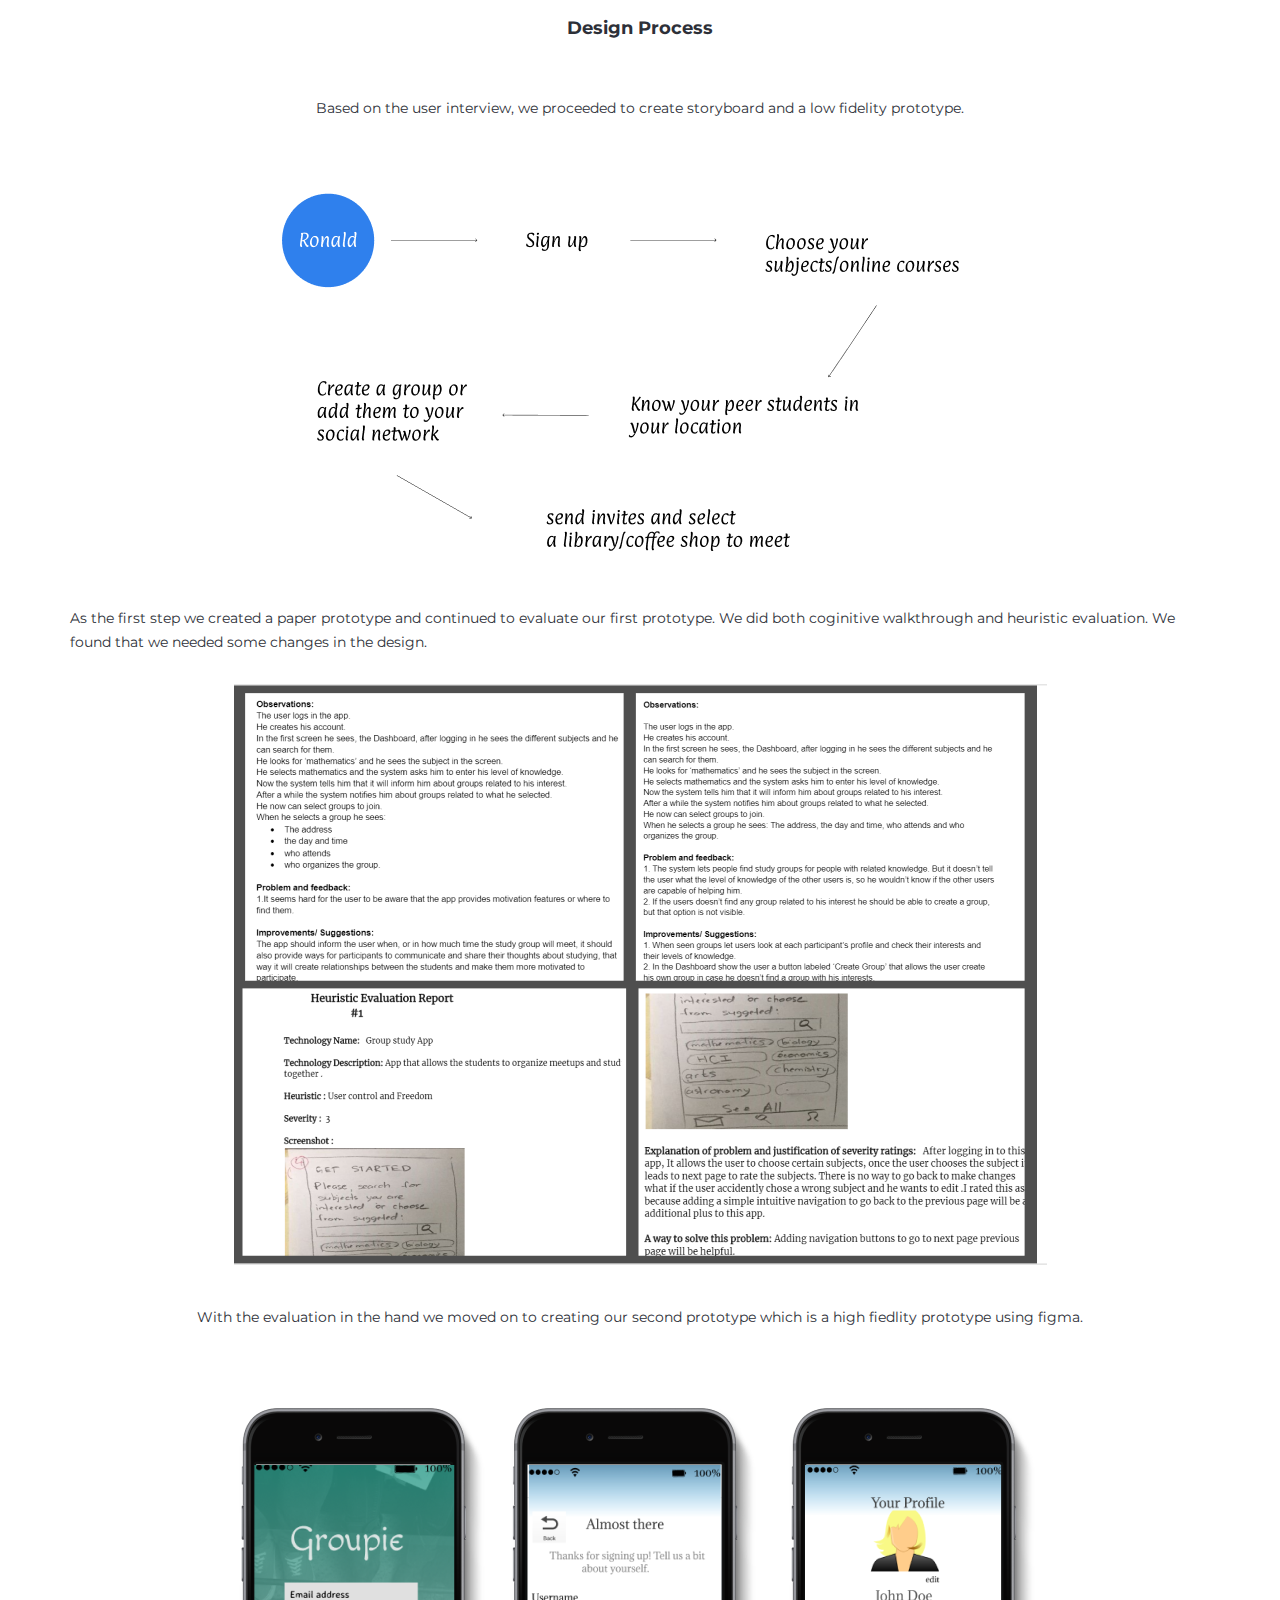
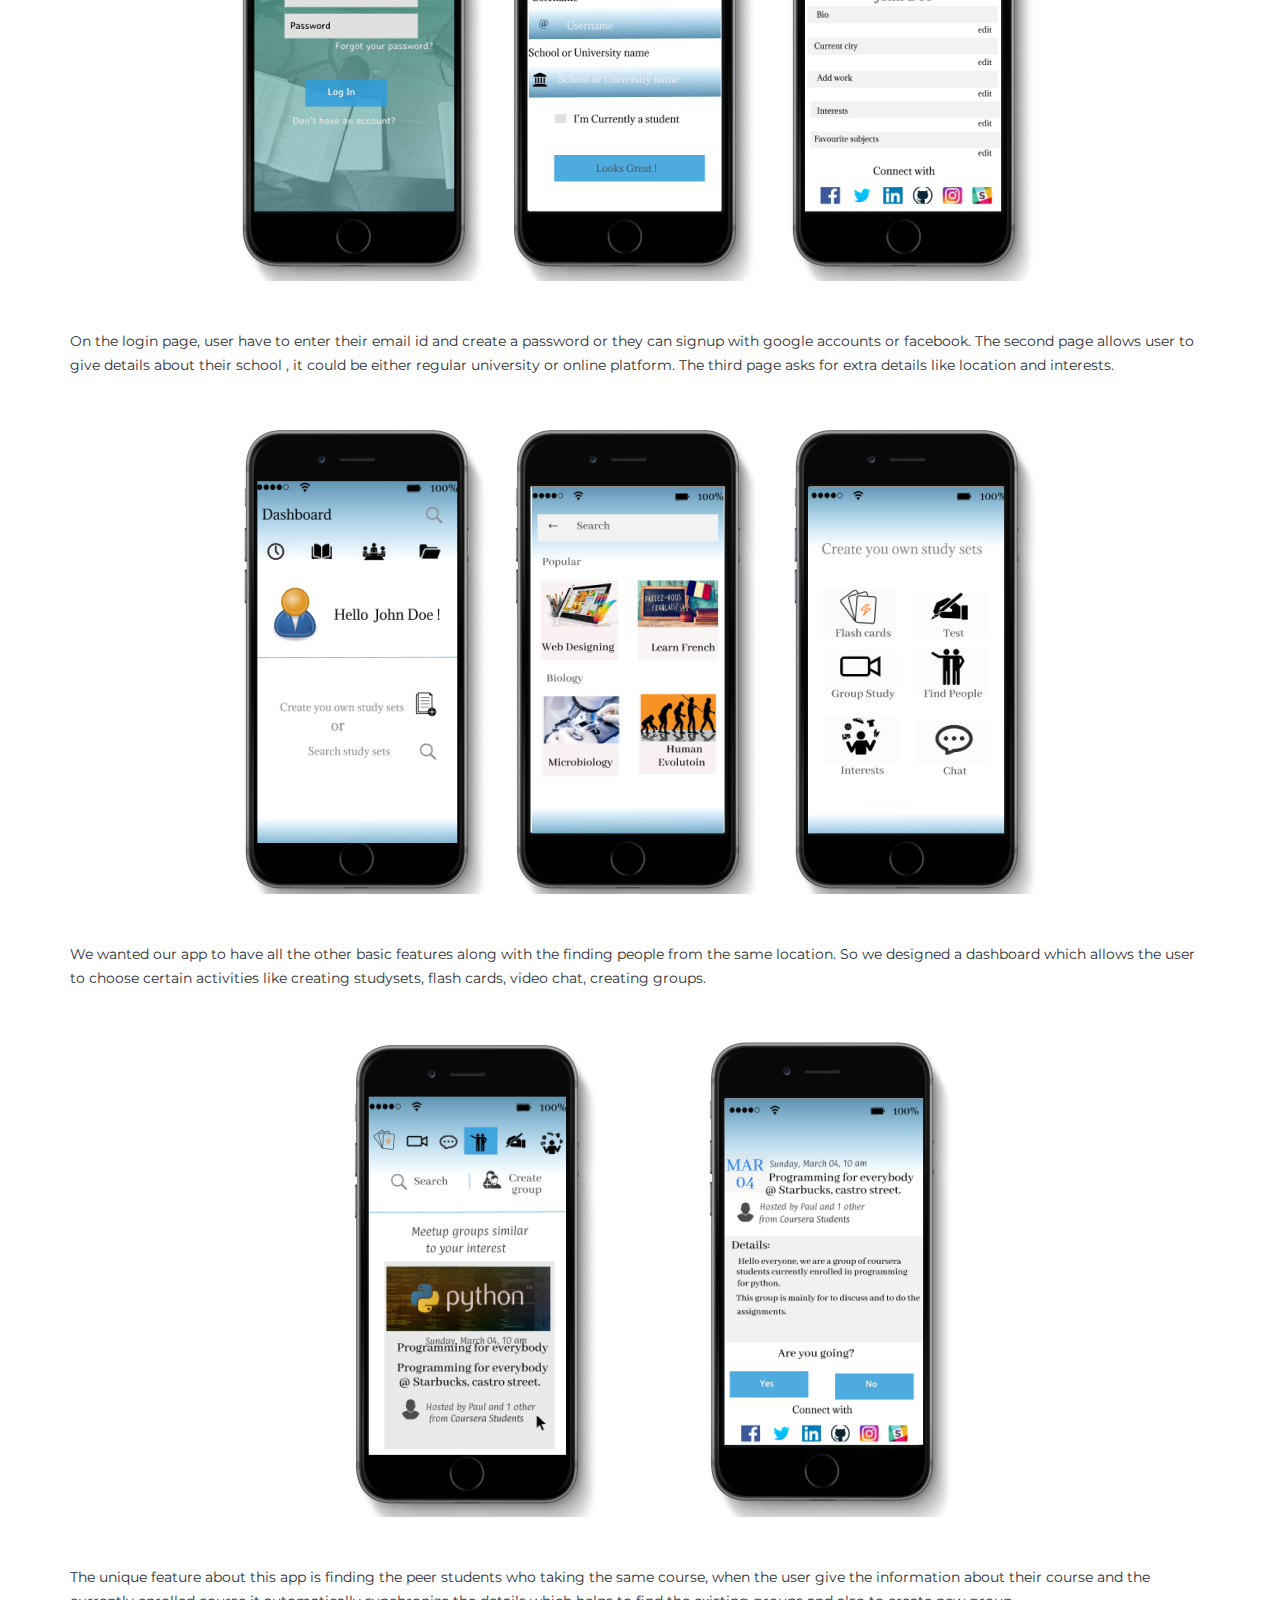
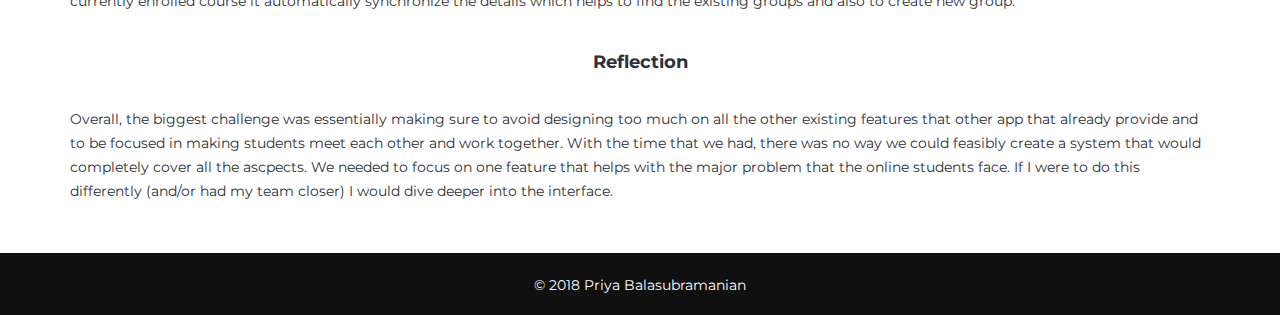
==== commit b46d9a29: "edited html files" ====
--- a/groupstudy.html
+++ b/groupstudy.html
@@ -55,6 +55,7 @@
                                      <li><a href="index-two.html#education">Education</a></li>
                                      <li><a href="index-two.html#portfolio">Portfolio</a></li>
                                      <li><a href="index-two.html#contact">Contact</a></li>
+                                     <li><a href="index-two.html#illustrations">Illustrations</a></li>
 
                                 </ul>
                             </nav>
@@ -66,7 +67,7 @@
             <!-- Header - set the background image for the header in the line below -->
      <header class="py-5 bg-image-full">
       <div style="display: flex; justify-content: center;">
-       <img class="img-fluid d-block mx-auto" src="images/portfolio/g1.png" alt="" >
+       <img class=" img-responsive" src="images/portfolio/g1.png" alt="" >
      </div>
      </header>
 
@@ -84,7 +85,7 @@
          Apart from the mentor assistance, forum , topic discussion it also helps the students to find the peer students who takes the same courses from the same location to meet in person and to study and to do the assignments together.
        </p>
       <div style="display: flex; justify-content: center;">
-         <img class="img-fluid d-block mx-auto" src="images/portfolio/gp.png" alt="" >
+         <img class=" img-responsive" src="images/portfolio/gp.png" alt="" >
        </div>
        </div>
      </section>
@@ -97,7 +98,7 @@
          We also had some challenges, there are already existing app like slack , what would make our groupie app unique.</p>
 
       <br> <div style="display: flex; justify-content: center;">
-          <img class="img-fluid d-block mx-auto" src="images/portfolio/gi.png" alt="" >
+          <img class=" img-responsive" src="images/portfolio/gi.png" alt="" >
         </div>
         <br>
 
@@ -113,12 +114,12 @@
        <p class="about-info"> As our team was scattered around the world, we decided to interview 10 person each from where we are located. We recruited both students and working people who currently
      enrolled in online courses.</p><br>
        <div style="display: flex; justify-content: center;">
-          <img class="img-fluid d-block mx-auto" src="images/portfolio/gs.png" alt="" >
+          <img class=" img-responsive" src="images/portfolio/gs.png" alt="" >
         </div>
 <br>
          <p class="about-info">our team recruited participants from the work place and who taje online courses, we realized that many of the students looks for immediate assistance and they are enthusiastic to meet the peer students who take same or similar course and to work together and finish assignment/course along with them. Additionally, we also found that student discontinue the course if they don't get proper assistance or if there is no immediate help it induce lack of motivation. </p>
          <div style="display: flex; justify-content: center;">
-            <img class="img-fluid d-block mx-auto" src="images/portfolio/gq.png" alt="" >
+            <img class=" img-responsive" src="images/portfolio/gq.png" alt="" >
           </div>
        </div>
      </section>
@@ -134,7 +135,7 @@
 
          <div style="display: flex; justify-content: center;">
 
-            <img class="img-fluid d-block mx-auto" src="images/portfolio/gsb.png" alt="" >
+            <img class=" img-responsive" src="images/portfolio/gsb.png" alt="" >
           </div>
 
     <div style="display: flex; justify-content: center;">
@@ -144,7 +145,7 @@
   <br>
   <div style="display: flex; justify-content: center;">
 
-     <img class="img-fluid d-block mx-auto" src="images/portfolio/gpp.png" alt="" >
+     <img class=" img-responsive" src="images/portfolio/gpp.png" alt="" >
    </div>
 
 <br><br>
@@ -153,7 +154,7 @@
    </div><br><br>
   <div style="display: flex; justify-content: center;">
 
-     <img class="img-fluid d-block mx-auto" src="images/portfolio/g2.png" alt="" >
+     <img class="img-responsive" src="images/portfolio/g2.png" alt="" >
    </div>
    <div style="display: flex; justify-content: center;">
  <p class="about-info"><br><br>On the login page, user have to enter their email id and create a password or they can signup with google accounts or facebook. The second page allows user to give details about their school , it could be either regular university or online platform.
@@ -163,7 +164,7 @@
  <br>
  <div style="display: flex; justify-content: center;">
 
-    <img class="img-fluid d-block mx-auto" src="images/portfolio/g3.png" alt="" >
+    <img class=" img-responsive" src="images/portfolio/g3.png" alt="" >
   </div>
   <div style="display: flex; justify-content: center;">
 <p class="about-info"><br><br>We wanted our app to have all the other basic features along with the finding people from the same location. So we designed
@@ -173,7 +174,7 @@
 <br>
 <div style="display: flex; justify-content: center;">
 
-   <img class="img-fluid d-block mx-auto" src="images/portfolio/g4.png" alt="" >
+   <img class=" img-responsive" src="images/portfolio/g4.png" alt="" >
  </div>
  <div style="display: flex; justify-content: center;">
 <p class="about-info"><br><br>The unique feature about this app is finding the peer students who taking the same course, when the user give the information
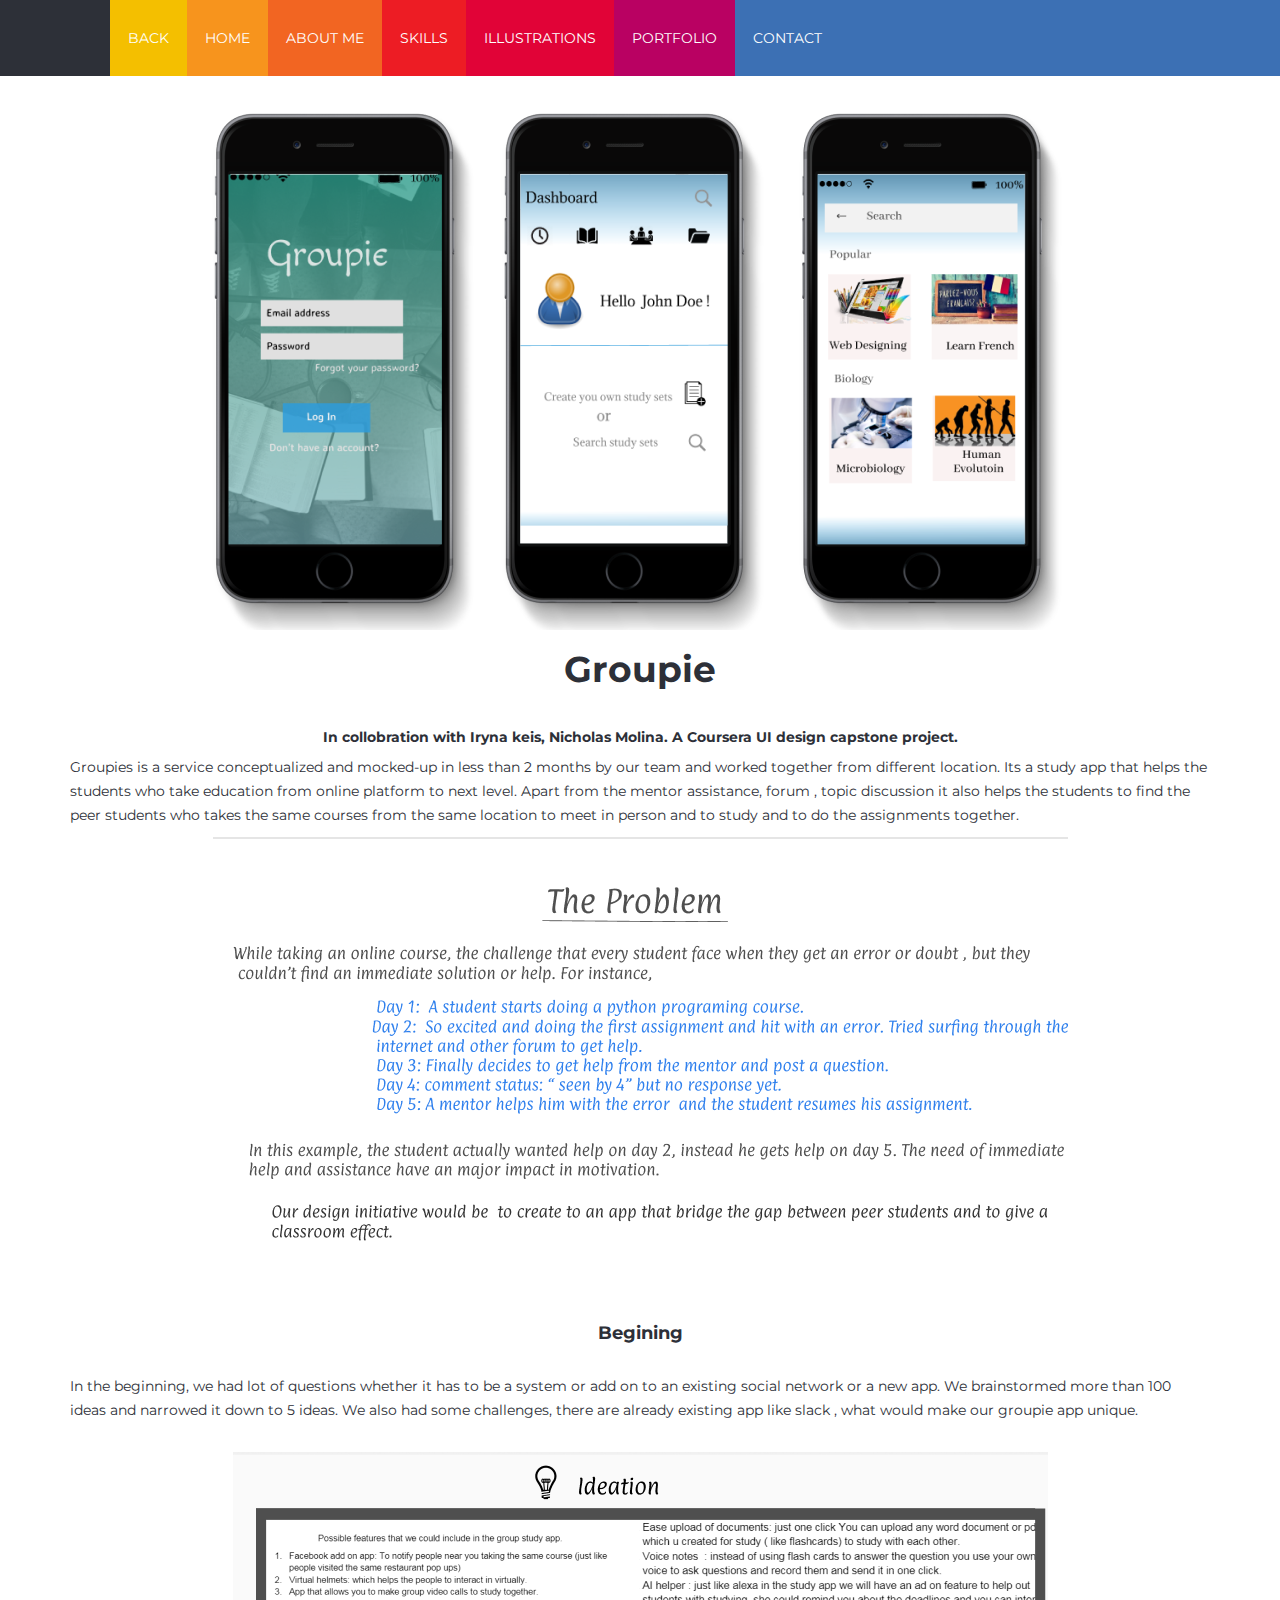
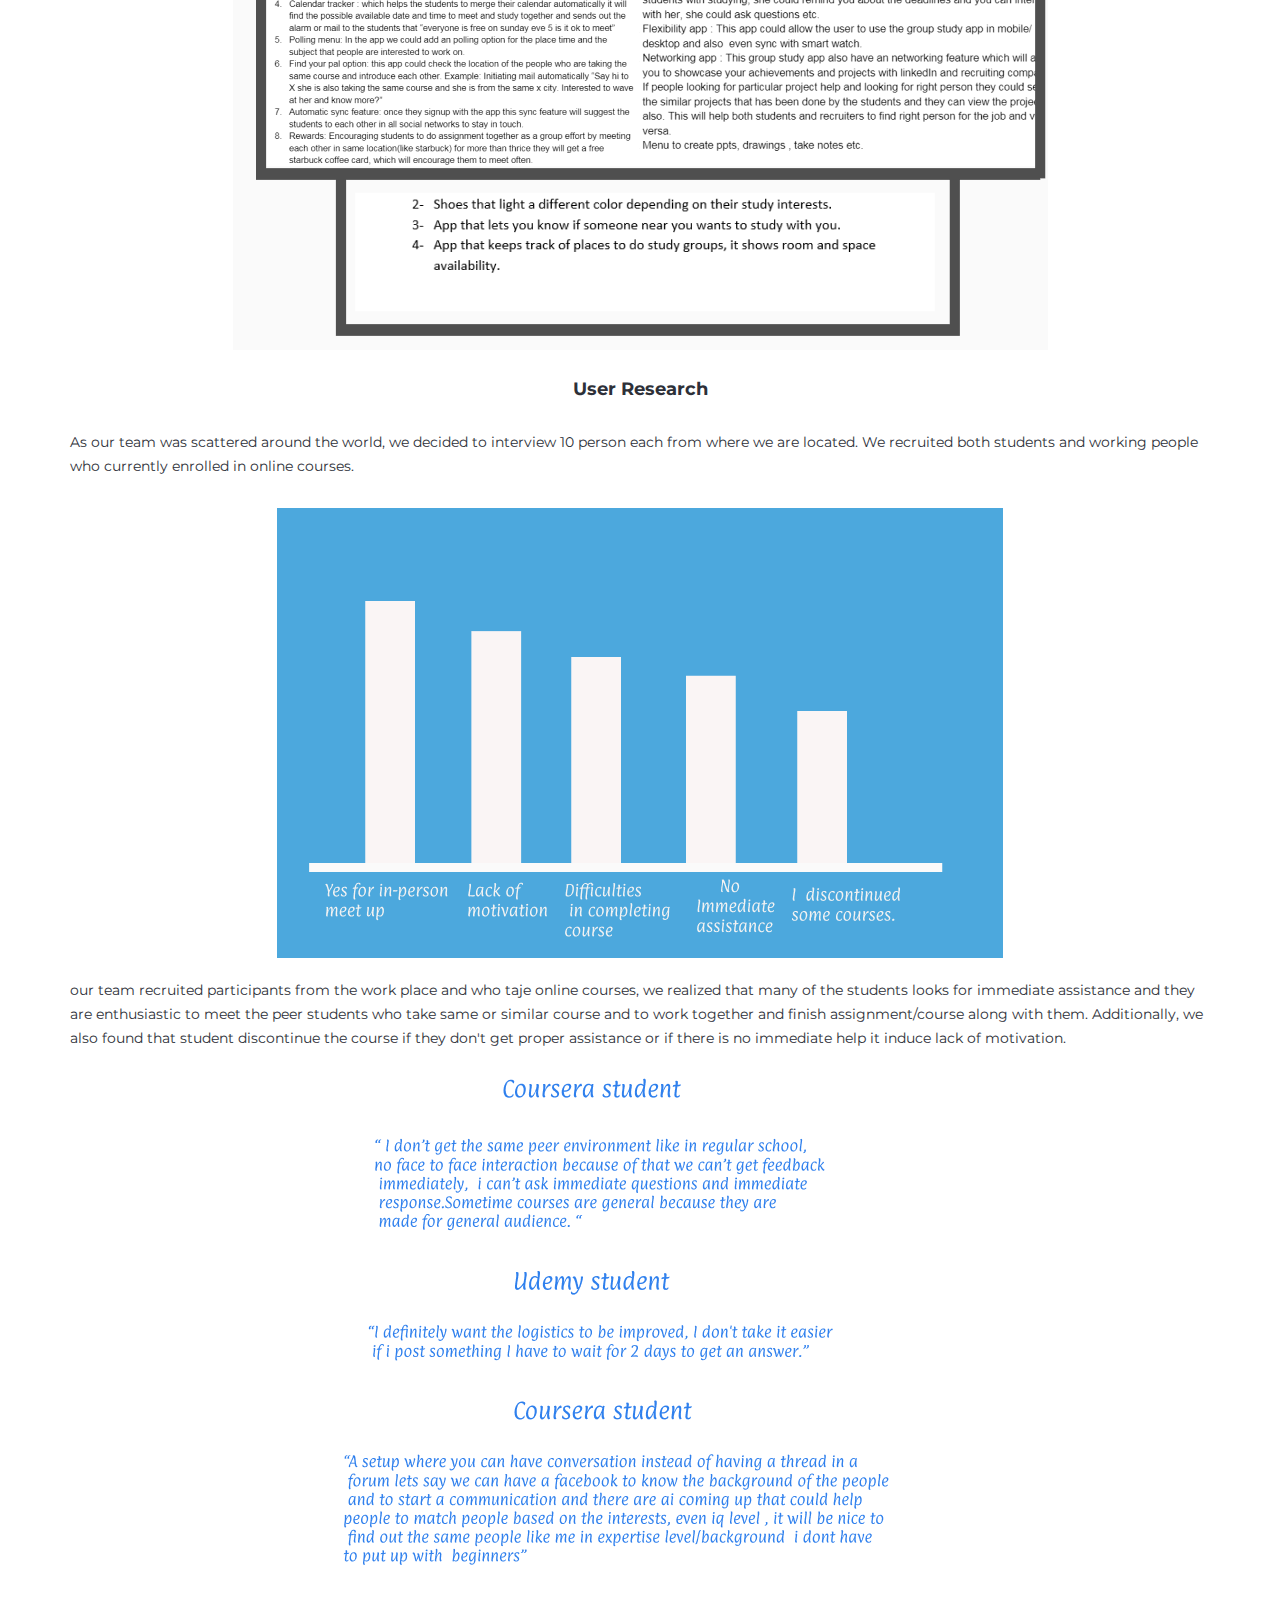
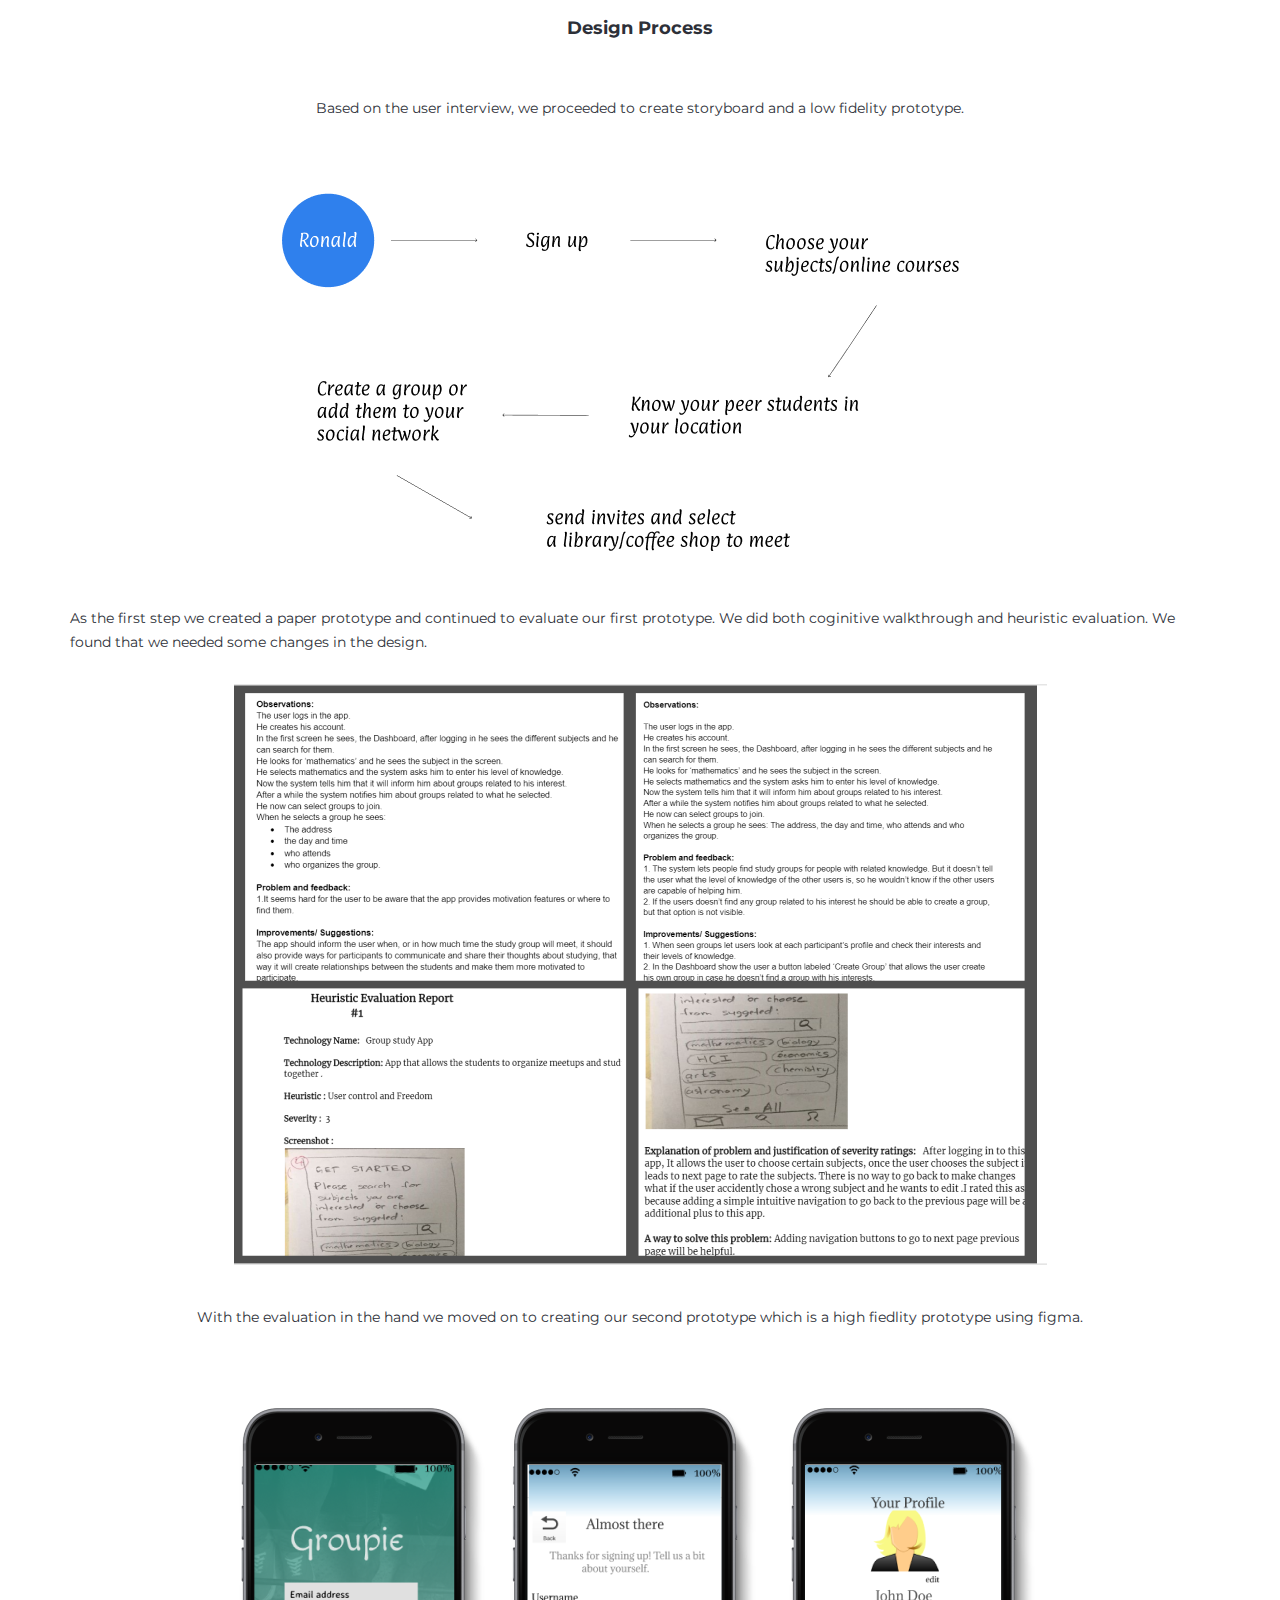
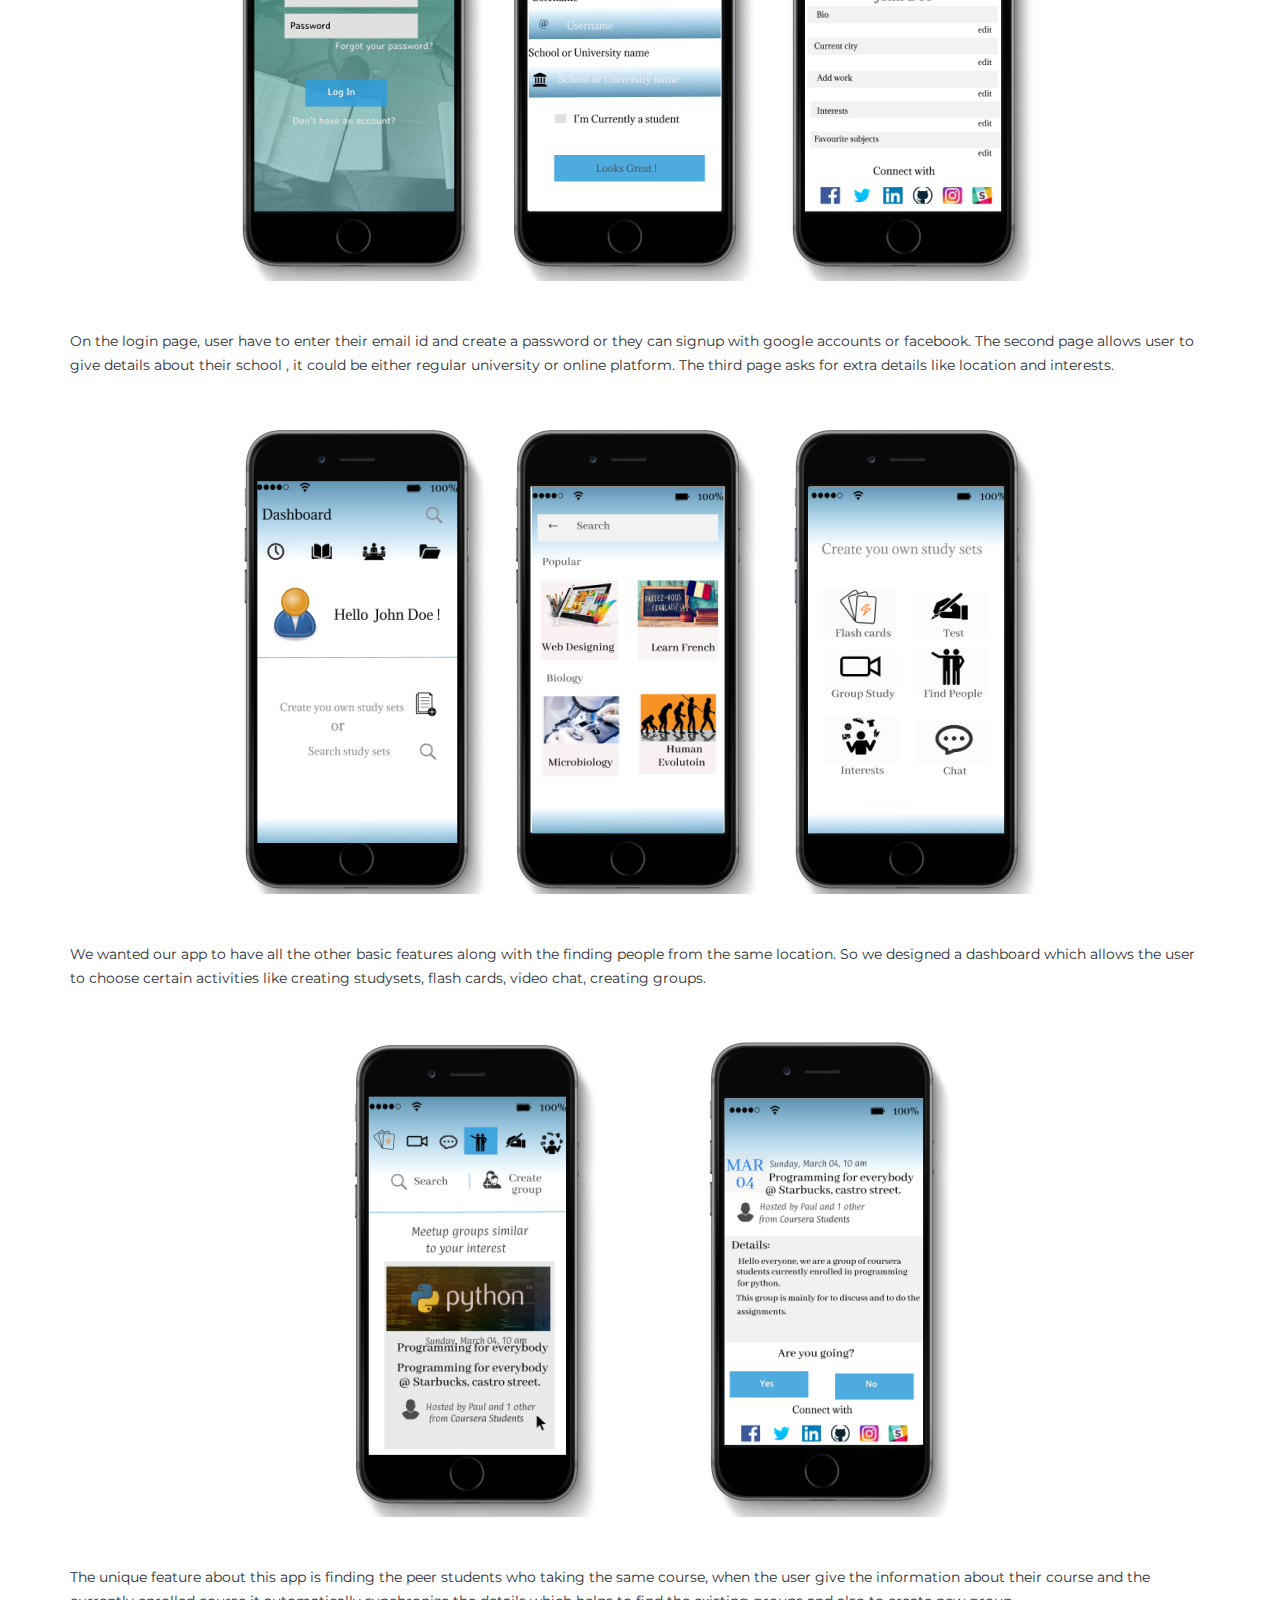
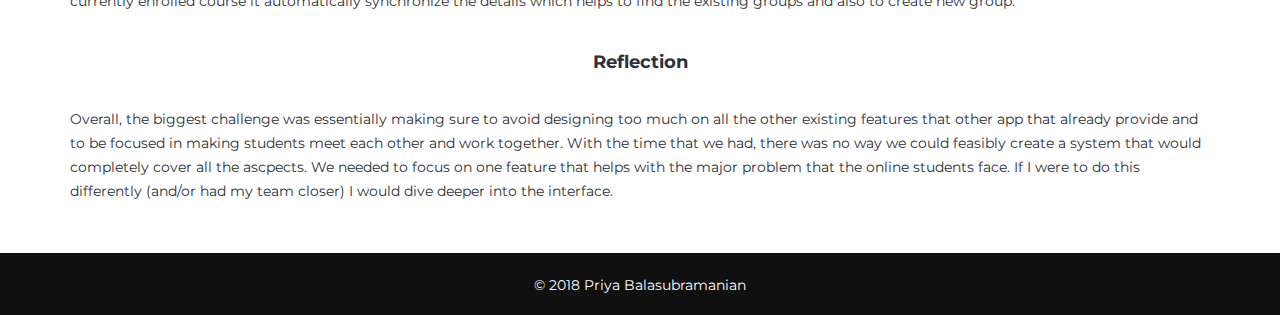
==== commit d29850e5: "edited" ====
--- a/groupstudy.html
+++ b/groupstudy.html
@@ -51,12 +51,10 @@
                                     <li ><a href="index-two.html#home-banner">Home</a></li>
                                     <li><a href="index-two.html#about">About Me</a></li>
                                      <li><a href="index-two.html#skill">Skills</a></li>
-                                     <li><a href="index-two.html#exprience">Experience</a></li>
-                                     <li><a href="index-two.html#education">Education</a></li>
-                                     <li><a href="index-two.html#portfolio">Portfolio</a></li>
-                                     <li><a href="index-two.html#contact">Contact</a></li>
+
                                      <li><a href="index-two.html#illustrations">Illustrations</a></li>
-
+                                      <li><a href="index-two.html#portfolio">Portfolio</a></li>
+                                      <li><a href="index-two.html#contact">Contact</a></li>
                                 </ul>
                             </nav>
                         </div>
